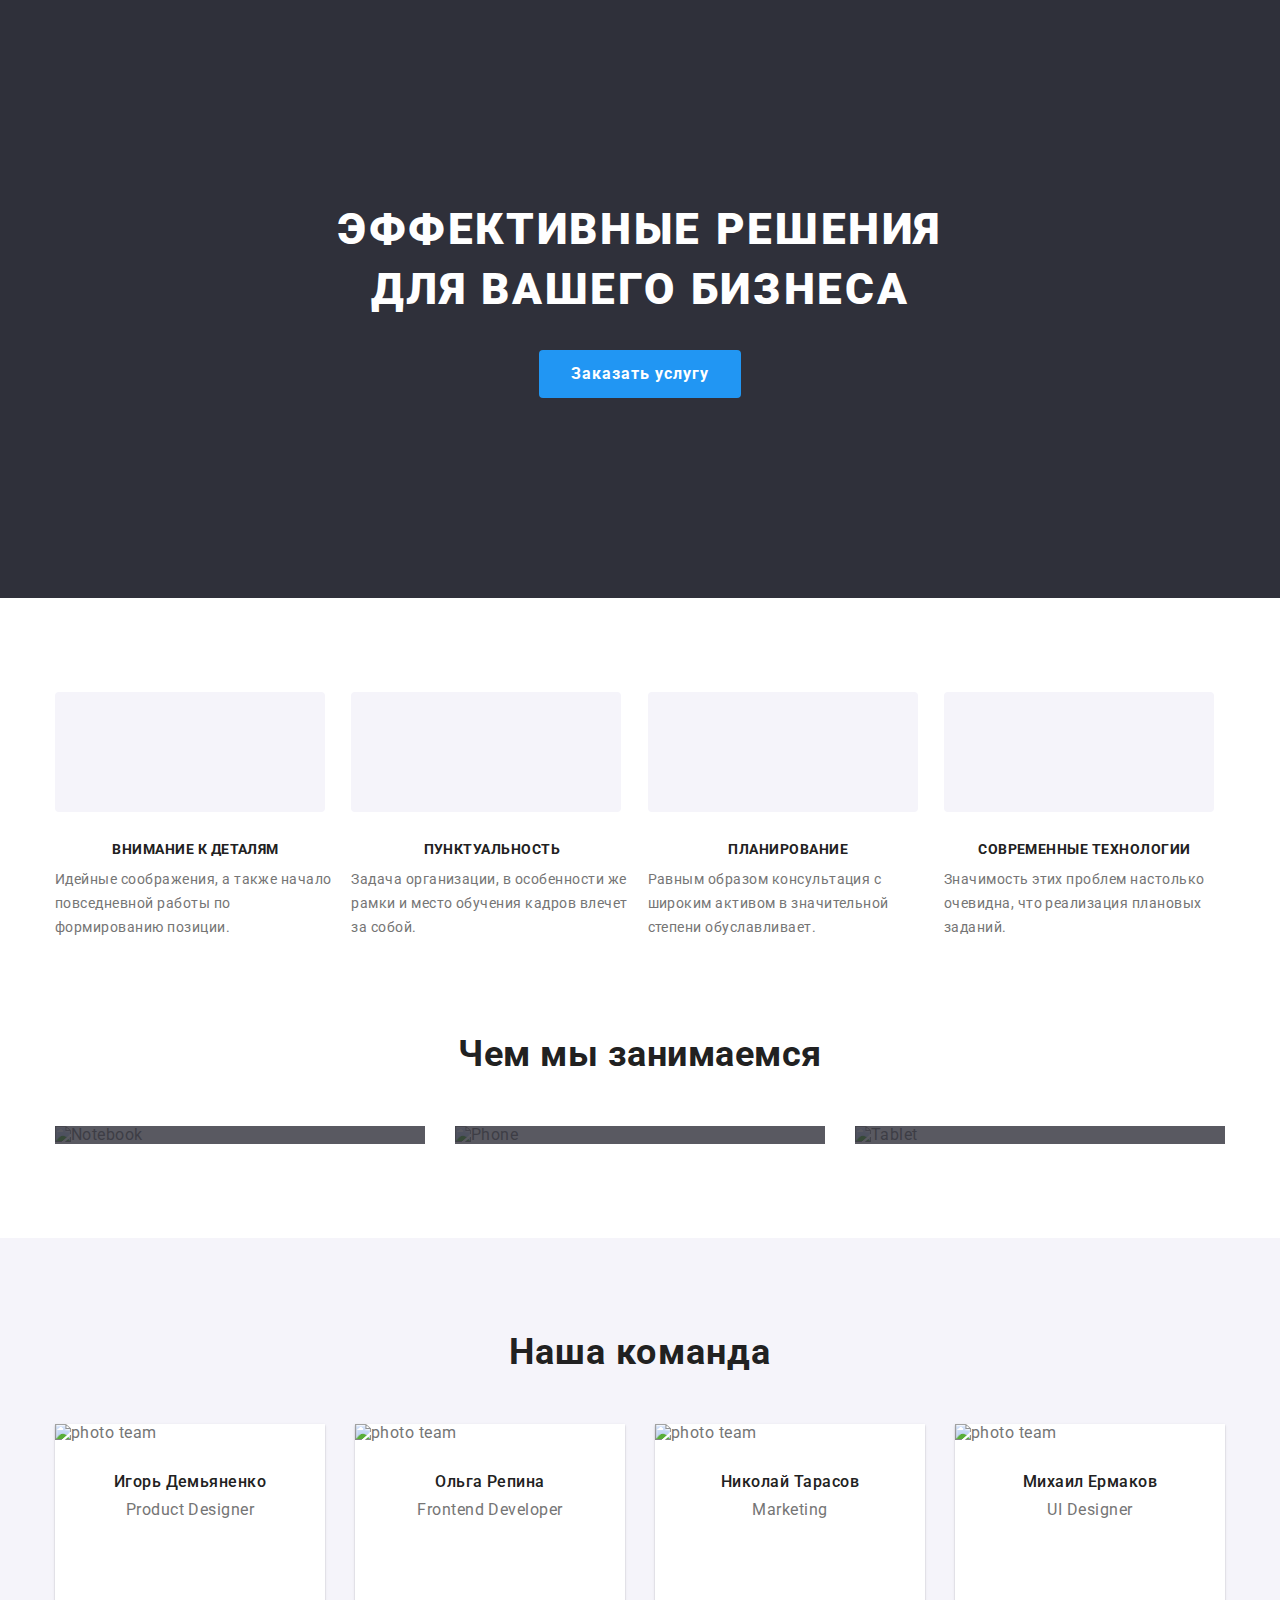
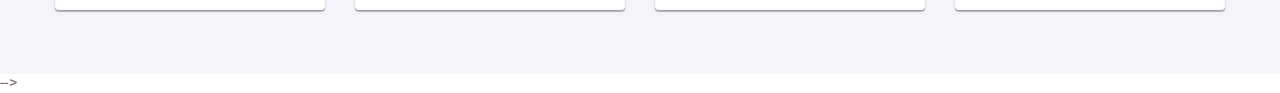
==== index.html @ c303bc1a "Adaptive" ====
<!DOCTYPE html>
<html lang="ru">
<head>
    <meta charset="UTF-8">
    <meta http-equiv="X-UA-Compatible" content="IE=edge">
    <meta name="viewport" content="width=device-width, initial-scale=1.0">
    <title>Document</title>
    <link rel="preconnect" href="https://fonts.googleapis.com">
    <link rel="preconnect" href="https://fonts.gstatic.com" crossorigin>
    <link rel="preconnect" href="https://fonts.googleapis.com">
    <link rel="preconnect" href="https://fonts.gstatic.com" crossorigin>
    <link href="https://fonts.googleapis.com/css2?family=Raleway:wght@700&family=Roboto:wght@400;500;700;900&display=swap"
    rel="stylesheet">
    <link rel="stylesheet" href="https://cdnjs.cloudflare.com/ajax/libs/modern-normalize/1.1.0/modern-normalize.min.css"> 
    <link rel="stylesheet" href="./css/main.css">
</head>
<body>
<!--Верхняя линия-->
<!-- <header class="header">
<div class="container flex-header">
    <nav class="navigation flex-header">
        <a href="" class="href navigation__logo"><span class="navigation__web-logo">Web</span><span class="navigation__studio-logo">Studio</span> </a>
        <ul class="navigation__list">
            <li class="navigation__item"><a href="" class="link current href"> Студия</a></li>
            <li class="navigation__item"><a href="./portfolio.html" class="link href">Портфолио</a></li>
            <li class="navigation__item"><a href="" class="link href">Контакты</a></li>
        </ul>
    </nav>
    <ul class="navigation__list flex-header">
        <li class="navigation__item"> 
            <a class="href navigation__link" href="mailto:info@devstudio.com">
                <svg class="navigation__icon" width="16" height="12">
                    <use href="./images/icons.svg#icon-email"></use>
                </svg>info@devstudio.com
            </a>
        </li>
        <li class="navigation__item">
            <a class="href navigation__link" href="tel:+38-096-111-11-11">
                <svg class="navigation__icon" width="10" height="16">
                    <use href="./images/icons.svg#icon-phone"></use>
                </svg>+38 096 111 11 11
            </a>
        </li>
    </ul>
</div>
</header> -->

<!--Шапка-->
<main>
    <section class="hero">
    <div class="container">
        <h1 class="hero__text top-text--light">Эффективные решения для вашего бизнеса</h1>
        <button type="button" class="button-color" data-modal-open>Заказать услугу</button>
    </div>
    </section>

<!--Особенности-->
<section class="specifics" >
<div class="container">
    <h2 class="is-hidden">Заголовок</h2>
    <ul class="specifics__list">
        <li class="specifics__element">
            <div class="specifics__icon">
            <svg width="70" height="70">
                <use href="./images/icons.svg#icon-antena"></use>
            </svg>
            </div>
            <h3 class="title-text--color">Внимание к деталям</h3>
            <p>Идейные соображения, а также начало повседневной работы по формированию позиции.</p>
        </li>
        <li class="specifics__element">
            <div class="specifics__icon">
            <svg width="70" height="70">
                <use href="./images/icons.svg#icon-clock"></use>
            </svg>
            </div>
            <h3 class="title-text--color">Пунктуальность</h3>
            <p>Задача организации, в особенности же рамки и место обучения кадров влечет за собой.</p>
        </li>
        <li class="specifics__element">
            <div class="specifics__icon">
            <svg width="70" height="70">
                <use href="./images/icons.svg#icon-Vector"></use>
            </svg>
            </div>
            <h3 class="title-text--color">Планирование</h3>
            <p>Равным образом консультация с широким активом в значительной степени обуславливает.</p>
        </li>
        <li class="specifics__element">
            <div class="specifics__icon">
            <svg width="70" height="70">
                <use href="./images/icons.svg#icon-astronaut"></use>
            </svg>
            </div>
            <h3 class="title-text--color">Современные технологии</h3>
            <p>Значимость этих проблем настолько очевидна, что реализация плановых заданий.</p>
        </li>
    </ul>
</div>
</section>
        
<!--Чем мы занимаемся-->
<section class="section-work" >
<div class="container">
    <h2 class="title-text--color">Чем мы занимаемся</h2>
    <ul class="flex-work ">
        <li class="work-item">
        <div class="overlay">
            <div class="overlay-text">Десктопные приложения</div>
            <img src="./images/box1.jpg" alt="Notebook" width="370">
        </div>
        </li>               
        <li class="work-item">
            <div class="overlay">
                <div class="overlay-text">Мобильные приложения</div>
                <img src="./images/box2.jpg" alt="Phone" width="370">
            </div>
        </li>
        <li class="work-item">
            <div class="overlay">
                <div class="overlay-text">Дизайнерские решения</div>
                <img src="./images/box3.jpg" alt="Tablet" width="370">
            </div>
        </li>
    </ul>
</div>
</section>
        
<!--Наша команда-->
<section class="section-developers">
<div class="container">
    <h2 class="title-text--color">Наша команда</h2>
    <ul  class="flex-team">
        <li class="developers"> 
            <img src="./images/team/team_img1.jpg" alt="photo team" width="270">
            <div class="team-pdg">
                <h3 class="title-text--color">Игорь Демьяненко</h3>
                <p>Product Designer</p>
                <ul class="developers-icon">
                    <li class="developers-item">
                        <a href="" class="developers-link">
                            <svg class="developers-link-icon" width="20" height="20">
                                <use href="./images/icons.svg#icon-instagram"></use> 
                            </svg>
                        </a>
                    </li>
                    <li class="developers-item">
                        <a href="" class="developers-link">
                            <svg class="developers-link-icon" width="20" height="20">
                                <use href="./images/icons.svg#icon-twitter"></use>
                            </svg>
                        </a>
                    </li>
                    <li class="developers-item">
                        <a href="" class="developers-link">
                            <svg class="developers-link-icon" width="20" height="20">
                                <use href="./images/icons.svg#icon-facebook"></use>
                            </svg>
                        </a>
                    </li>
                    <li class="developers-item">
                        <a href="" class="developers-link">
                            <svg class="developers-link-icon" width="20" height="20">
                                <use href="./images/icons.svg#icon-linkedin"></use>
                            </svg>
                        </a>
                    </li>
                </ul> 
            </div>
        </li>
        <li class="developers">
            <img src="./images/team/team_img2.jpg" alt="photo team" width="270">
            <div class="team-pdg">
                <h3 class="title-text--color">Ольга Репина</h3>
                <p>Frontend Developer</p>
                <ul class="developers-icon">
                    <li class="developers-item">
                        <a href="" class="developers-link">
                            <svg class="developers-link-icon" width="20" height="20">
                                <use href="./images/icons.svg#icon-instagram"></use>
                            </svg>
                        </a>
                    </li>
                    <li class="developers-item">
                        <a href="" class="developers-link">
                            <svg class="developers-link-icon" width="20" height="20">
                                <use href="./images/icons.svg#icon-twitter"></use>
                            </svg>
                        </a>
                    </li>
                    <li class="developers-item">
                        <a href="" class="developers-link">
                            <svg class="developers-link-icon" width="20" height="20">
                                <use href="./images/icons.svg#icon-facebook"></use>
                            </svg>
                        </a>
                    </li>
                    <li class="developers-item">
                        <a href="" class="developers-link">
                            <svg class="developers-link-icon" width="20" height="20">
                                <use href="./images/icons.svg#icon-linkedin"></use>
                            </svg>
                        </a>
                    </li>
                </ul>
            </div>
        </li>
        <li class="developers">
            <img src="./images/team/team_img3.jpg" alt="photo team" width="270">
            <div class="team-pdg">
                <h3 class="title-text--color">Николай Тарасов</h3>
                <p>Marketing</p>
                <ul class="developers-icon">
                    <li class="developers-item">
                        <a href="" class="developers-link">
                            <svg class="developers-link-icon" width="20" height="20">
                                <use href="./images/icons.svg#icon-instagram"></use>
                            </svg>
                        </a>
                    </li>
                    <li class="developers-item">
                        <a href="" class="developers-link">
                            <svg class="developers-link-icon" width="20" height="20">
                                <use href="./images/icons.svg#icon-twitter"></use>
                            </svg>
                        </a>
                    </li>
                    <li class="developers-item">
                        <a href="" class="developers-link">
                            <svg class="developers-link-icon" width="20" height="20">
                                <use href="./images/icons.svg#icon-facebook"></use>
                            </svg>
                        </a>
                    </li>
                    <li class="developers-item">
                        <a href="" class="developers-link">
                            <svg class="developers-link-icon" width="20" height="20">
                                <use href="./images/icons.svg#icon-linkedin"></use>
                            </svg>
                        </a>
                    </li>
                </ul>
            </div>
        </li>
        <li class="developers">
        <img src="./images/team/team_img4.jpg" alt="photo team" width="270">
        <div class="team-pdg">
            <h3 class="title-text--color">Михаил Ермаков</h3>
            <p>UI Designer</p>
            <ul class="developers-icon">
                <li class="developers-item">
                    <a href="" class="developers-link">
                        <svg class="developers-link-icon" width="20" height="20">
                            <use href="./images/icons.svg#icon-instagram"></use>
                        </svg>
                    </a>
                </li>
                <li class="developers-item">
                    <a href="" class="developers-link">
                        <svg class="developers-link-icon" width="20" height="20">
                            <use href="./images/icons.svg#icon-twitter"></use>
                        </svg>
                    </a>
                </li>
                <li class="developers-item">
                    <a href="" class="developers-link">
                        <svg class="developers-link-icon" width="20" height="20">
                            <use href="./images/icons.svg#icon-facebook"></use>
                        </svg>
                    </a>
                </li>
                <li class="developers-item">
                    <a href="" class="developers-link">
                        <svg class="developers-link-icon" width="20" height="20">
                            <use href="./images/icons.svg#icon-linkedin"></use>
                        </svg>
                    </a>
                </li>
            </ul>
        </div>
        </li>
    </ul>
</div>
</section> -->
        
<!-- Постоянные клиенты -->
<!-- <section class="client">
<div class="container">
    <h2 class="title-text--color">Постоянные клиенты</h2>
    <ul class="client-list">
        <li class="client-link">
            <a class="client-href" href="">
                <svg class="client-icon" width="106" height="60">
                    <use href="./images/icons.svg#icon-group-1"></use>
                </svg>
            </a>
        </li>
        <li class="client-link">
            <a class="client-href" href="">
                <svg class="client-icon" width="106" height="60">
                    <use href="./images/icons.svg#icon-group-2"></use>
                </svg>
            </a>
        </li>
        <li class="client-link">
            <a class="client-href" href="">
                <svg class="client-icon" width="106" height="60">
                    <use href="./images/icons.svg#icon-group-3"></use>
                </svg>
            </a>
        </li>
        <li class="client-link">
            <a class="client-href" href="">
                <svg class="client-icon" width="106" height="60">
                    <use href="./images/icons.svg#icon-group-4"></use>
                </svg>
            </a>
        </li>
        <li class="client-link">
            <a class="client-href" href="">
                <svg class="client-icon" width="106" height="60">
                    <use href="./images/icons.svg#icon-group-5"></use>
                </svg>
            </a>
        </li>
        <li class="client-link">
            <a class="client-href" href="">
                <svg class="client-icon" width="106" height="60">
                    <use href="./images/icons.svg#icon-group-6"></use>
                </svg>
            </a>
        </li>
    </ul>
</div>
</section> -->
</main>

<!--Подвал-->
<!-- <footer class="footer">
<div class="container footer-icon">
    <div class="footer-icon-adres">
        <a href="" class="logo-footer"><span class="footer__web-logo">Web</span><span class="studio-footer">Studio</span> </a>
        <address class="footer-adres">
            <p class="footer-paragraph">г. Киев, пр-т Леси Украинки, 26</p> 
            <ul class="footer-contacts">
                <li><a class="footer-href" href="info@example.com">info@example.com</a> </li>
                <li><a class="footer-href" href="+38-099-111-11-11">+38 099 111 11 11</a> </li>
            </ul>                   
        </address>
    </div>
            
    <div class="footer-icon-party">
        <h2>присоеденяйтесь</h2>
        <ul class="developers-icon">
            <li class="party-icon">
                <a class="icon-footer" href="">
                    <svg width="20" height="20">
                        <use href="./images/icons.svg#icon-instagram"></use>
                    </svg>
                </a>
            </li>
            <li class="party-icon">
                <a class="icon-footer" href="">
                    <svg width="20" height="20">
                        <use href="./images/icons.svg#icon-twitter"></use>
                    </svg>
                </a>
            </li>
            <li class="party-icon">
                <a class="icon-footer" href="">
                    <svg width="20" height="20"> 
                        <use href="./images/icons.svg#icon-facebook"></use>
                    </svg>
                </a>
            </li>
            <li class="party-icon">
                <a class="icon-footer" href="">
                    <svg width="20" height="20">
                        <use href="./images/icons.svg#icon-linkedin"></use>
                    </svg>
                </a>
            </li>
        </ul>
    </div>
    <div class="form-footer">
        <p>Подпишитесь на рассылку</p>
        <form>
        <div class="btn-icon">
            <input 
            type="text" 
            name="subscribe" 
            placeholder="E-mail"
            class="form-footer-mail"
            >
            <button type="submit" class="form-footer-btn">Подписаться
                <svg class="form-footer-icon" width="24" height="24">
                    <use href="./images/icons.svg#icon-icon-send"></use>
                </svg>
            </button>
        </div>
        </form>
    </div>
</div>
</footer> -->

<!-- Модальне-окно -->
<div class="backdrop is-hidden" data-modal>
    <div class="modal">
        <button type="button" class="modal-close-btn" data-modal-close>
            <svg width="30" height="30">
                <use href="./images/icons.svg#icon-close"></use>
            </svg>
        </button>
        <p class="">Оставьте свои данные, мы вам перезвоним</p>
        <form>
            <div class="modal-field">
                <label for="username" class="modal-label">Имя</label>
                <div class="modal-imput-wrap">
                    <input 
                    type="text" 
                    name="username" 
                    class="modal-input"
                    >
                    <svg class="input-icon" width="18" height="18">
                        <use href="./images/icons.svg#icon-person-black"></use>
                    </svg>
                </div>
                <label for="userphone" class="modal-label">Телефон</label>
                <div class="modal-imput-wrap">
                    <input 
                    type="text" 
                    name="userphone" 
                    class="modal-input"
                    >
                    <svg class="input-icon" width="18" height="18">
                        <use href="./images/icons.svg#icon-phone-black"></use>
                    </svg>
                </div>
                <label for="usermail" class="modal-label">Почта</label>
                <div class="modal-imput-wrap">
                    <input 
                    type="text" 
                    name="usermail" 
                    class="modal-input"
                    >
                    <svg class="input-icon" width="18" height="18">
                        <use href="./images/icons.svg#icon-email-black"></use>
                    </svg>
                </div>
                <label for="user-comit" class="modal-label">Коментарий</label>
                    <textarea 
                    name="user-comit" 
                    id="user-comit" 
                    placeholder="Введите текст"
                    class="comit-text">
                    </textarea>
            </div>
            <div class="checkbox">
                <input 
                type="checkbox"
                class="checkbox visually-hidden" 
                id="checkbox"
                name="policy" 
                value="policy"
                >
                <label for="checkbox" class="checkbox-text">
                    <span class="checkbox-span">
                        <svg class="check-icon" width="11" height="8">
                            <use href="./images/icons.svg#icon-Vector-mpdal"></use>
                        </svg>
                    </span>Соглашаюсь с рассылкой и принимаю 
                    <a href="">Условия договора</a>
                </label>
            </div>
            <button type="submit" class="modal-btn">Отправить</button>
        </form>
    </div>
</div>
<script src="./js/modal.js"></script>
</body>
</html>
---- css/main.css ----
@charset "UTF-8";
.top-text--light {
  color: var(--section-text-color);
}

.title-text--color {
  color: #212121;
}

body {
  color: var(--primory-text-color);
  font-family: Roboto, sans-serif;
  letter-spacing: 0.03em;
}

.href {
  display: block;
  text-decoration: none;
  padding-top: 32px;
}

ul,
h2,
h3,
p {
  margin: 0;
  padding: 0;
  list-style: none;
}

img {
  display: block;
}

.is-hidden {
  visibility: hidden;
  pointer-events: none;
  position: absolute;
}

.visually-hidden {
  position: absolute;
  width: 1px;
  height: 1px;
  margin: -1px;
  border: 0;
  padding: 0;
  white-space: nowrap;
  clip-path: inset(100%);
  clip: rect(0 0 0 0);
  overflow: hidden;
}

/* ---------------Portfolio-css--------------- */
/* ---------------backdrop--------------- */
/* ---------------Form-modal--------------- */
/* ---------------Form-footer--------------- */
:root {
  --primory-text-color: rgba(117, 117, 117, 1);
  --title-text-color: #212121;
  --accent-color: #2196F3;
  --bcg-color: #2F303A;
  --section-text-color: #FFFFFF;
  --background-fon-color: #F5F4FA;
  --text-color-btn: rgba(33, 33, 33, 1);
  --background-color-btn: rgba(245, 244, 250, 1);
}

.navigation .link.current {
  color: var(--accent-color);
  font-weight: 500;
  font-size: 14px;
  line-height: 1.14;
  letter-spacing: 0.02em;
  position: relative;
}

.navigation .link.current::after {
  position: absolute;
  content: "";
  display: block;
  width: 100%;
  height: 4px;
  background-color: var(--accent-color);
  border-radius: 2px;
  bottom: 0;
  left: 0;
}

.container {
  width: 100%;
  margin-left: auto;
  margin-right: auto;
  padding: 0 15px;
}
@media screen and (min-width: 480px) {
  .container {
    max-width: 480px;
  }
}
@media screen and (min-width: 768px) {
  .container {
    max-width: 768px;
  }
}
@media screen and (min-width: 1200px) {
  .container {
    max-width: 1200px;
  }
}

.navigation {
  background-color: #FFFFFF;
}
.navigation .link {
  color: var(--title-text-color);
  font-weight: 500;
  font-size: 14px;
  line-height: 1.2;
  letter-spacing: 0.02em;
  display: block;
  padding-bottom: 32px;
  transition-property: color;
  transition-duration: 250ms;
  transition-timing-function: cubic-bezier(0.4, 0, 0.2, 1);
}
.navigation .link:hover,
.navigation .link:focus {
  color: var(--accent-color);
}

.navigation__logo {
  font-family: Raleway, sans-serif;
  font-weight: 700;
  font-size: 26px;
  line-height: 1.2;
  display: block;
  padding-top: 32px;
  padding-bottom: 25px;
  margin-right: 93px;
}

.navigation__link {
  color: #757575;
  font-weight: 500;
  font-size: 14px;
  line-height: 1.2;
  letter-spacing: 0.02em;
  display: block;
  padding-bottom: 32px;
  transition-property: color;
  transition-duration: 250ms;
  transition-timing-function: cubic-bezier(0.4, 0, 0.2, 1);
}

.navigation__icon {
  margin-right: 10px;
  transition-property: fill;
  transition-duration: 250ms;
  transition-timing-function: cubic-bezier(0.4, 0, 0.2, 1);
}

.navigation__link:hover,
.navigation__link:focus {
  color: var(--accent-color);
}

.navigation__link:hover .navigation__icon,
.navigation__link:focus .navigation__icon {
  fill: var(--accent-color);
}

.header {
  border-bottom: 1px solid #ECECEC;
}

.navigation__web-logo {
  color: var(--accent-color);
}

.navigation__studio-logo {
  color: #000000;
}

/* ---------------placing-header--------------- */
.navigation__list {
  display: flex;
  justify-content: center;
}

.navigation__list .navigation__item {
  margin-left: 50px;
}

.navigation__item:first-child {
  margin-left: 0px;
}

.navigation__list {
  display: flex;
  margin-left: auto;
}

.navigation__item:first-child {
  margin-left: 0;
}

.flex-header {
  display: flex;
  align-items: center;
}

/* ---------------Шапка--------------- */
.hero {
  background-color: var(--bcg-color);
  padding-top: 118px;
  padding-bottom: 198px;
  background-image: linear-gradient(rgba(47, 48, 58, 0.4), rgba(47, 48, 58, 0.4)), url(/images/hero-bgr-mobile.jpg);
  max-width: 1600px;
  background-repeat: no-repeat;
  background-size: cover;
  margin: 0 auto;
}
@media screen and (min-width: 768px) {
  .hero {
    background-image: linear-gradient(rgba(47, 48, 58, 0.4), rgba(47, 48, 58, 0.4)), url(/images/hero-bgr-tablet.jpg);
  }
}
@media screen and (min-width: 1200px) {
  .hero {
    padding-top: 200px;
    padding-bottom: 200px;
    background-image: linear-gradient(rgba(47, 48, 58, 0.4), rgba(47, 48, 58, 0.4)), url(/images/bg-logo-hero.jpg);
  }
}

.hero__text {
  padding-bottom: 0;
  font-weight: 900;
  font-size: 26px;
  line-height: 42px;
  text-align: center;
  letter-spacing: 0.06em;
  text-transform: uppercase;
  margin: auto;
  max-width: 696px;
}
@media screen and (min-width: 768px) {
  .hero__text {
    padding: 0px 160px;
  }
}
@media screen and (min-width: 1200px) {
  .hero__text {
    font-size: 44px;
    line-height: 1.36;
    padding: 0;
  }
}

/* ---------------button hero--------------- */
.button-color {
  display: block;
  margin-right: auto;
  margin-left: auto;
  margin-top: 30px;
  color: var(--section-text-color);
  background-color: var(--accent-color);
  border: none;
  font-family: inherit;
  font-weight: 700;
  font-size: 16px;
  line-height: 1.8;
  align-items: center;
  text-align: center;
  letter-spacing: 0.06em;
  cursor: pointer;
  border-radius: 4px;
  padding: 10px 32px;
  min-width: 200px;
  transition-property: var(--accent-color);
  transition-duration: 250ms;
  transition-timing-function: cubic-bezier(0.4, 0, 0.2, 1);
}
.button-color:hover, .button-color:focus {
  background-color: rgb(24, 140, 232);
}

/* ---------------Особенности--------------- */
.specifics {
  padding-top: 60px;
}
.specifics h3 {
  font-weight: 700;
  font-size: 14px;
  line-height: 1.14;
  text-transform: uppercase;
  padding-bottom: 0;
  margin-bottom: 10px;
  text-align: center;
}
.specifics p {
  font-weight: 400;
  font-size: 14px;
  line-height: 1.71;
  margin-top: 10;
  margin-bottom: 0;
}
@media screen and (min-width: 1200px) {
  .specifics {
    padding-top: 94px;
  }
}

/* ---------------Особенности-иконки--------------- */
.specifics__icon {
  display: flex;
  align-items: center;
  justify-content: center;
  height: 120px;
  width: 100%;
  background: #F5F4FA;
  margin-bottom: 30px;
  border-radius: 4px;
}
@media screen and (min-width: 1200px) {
  .specifics__icon {
    width: 270px;
  }
}

.specifics__list {
  margin-bottom: -15px;
}
@media screen and (min-width: 768px) {
  .specifics__list {
    display: flex;
    flex-wrap: wrap;
    justify-content: center;
    margin-left: -15px;
  }
}
@media screen and (min-width: 1200px) {
  .specifics__list {
    flex-wrap: nowrap;
  }
}

.specifics__element {
  width: 100%;
  margin-bottom: 30px;
}
@media screen and (min-width: 768px) {
  .specifics__element {
    width: calc(50% - 15px);
    margin-left: 15px;
    margin-bottom: 15px;
  }
}
@media screen and (min-width: 1200px) {
  .specifics__element {
    width: calc(25% - 15px);
  }
}

.section-work {
  padding-top: 94px;
  padding-bottom: 94px;
}
@media screen and (max-width: 1200px) {
  .section-work {
    display: none;
  }
}

.section-work h2 {
  font-weight: 700;
  font-size: 36px;
  line-height: 1.16;
  text-align: center;
  margin-bottom: 50px;
}

.overlay {
  position: relative;
}

.overlay-text {
  color: var(--section-text-color);
  font-weight: 700;
  font-size: 14px;
  line-height: 16px;
  text-align: center;
  letter-spacing: 0.03em;
  text-transform: uppercase;
  background: rgba(47, 48, 58, 0.8);
  display: flex;
  align-items: center;
  justify-content: center;
  position: absolute;
  bottom: 0%;
  width: 100%;
  height: 70px;
}

/* ---------------placing-work--------------- */
.flex-work {
  display: flex;
  flex-wrap: wrap;
}

.work-item {
  margin-right: 30px;
}

.work-item:last-child {
  margin-right: 0;
}

.section-developers {
  background-color: var(--background-fon-color);
  padding-top: 60px;
  padding-bottom: 60px;
}
.section-developers h2 {
  font-weight: 700;
  font-size: 28px;
  line-height: 33px;
  text-align: center;
  letter-spacing: 0.03em;
  margin-bottom: 30px;
}
@media screen and (min-width: 1200px) {
  .section-developers h2 {
    font-size: 36px;
    line-height: 1.16;
    text-align: center;
    margin-bottom: 50px;
  }
}
@media screen and (min-width: 1200px) {
  .section-developers {
    padding-top: 94px;
    padding-bottom: 94px;
  }
}

.developers-team {
  color: var(--title-text-color);
  font-weight: 700;
  font-size: 36px;
  line-height: 1.16;
  text-align: center;
}

.developers p {
  font-weight: 400;
  font-size: 16px;
  line-height: 1.18;
  margin-bottom: 16px;
  text-align: center;
}

.team-pdg {
  padding-top: 30px;
  padding-bottom: 30px;
}
.team-pdg h3 {
  font-weight: 500;
  font-size: 16px;
  line-height: 1.18;
  margin-bottom: 10px;
  text-align: center;
}

/* ---------------Иконки-наша-команда--------------- */
.developers-item + .developers-item {
  margin-left: 10px;
}

.developers-icon {
  display: flex;
  justify-content: center;
}

.developers-link {
  width: 44px;
  height: 44px;
  fill: #AFB1B8;
  border-radius: 50%;
  display: flex;
  justify-content: center;
  align-items: center;
  transition-property: color, fill;
  transition-duration: 250ms;
  transition-timing-function: cubic-bezier(0.4, 0, 0.2, 1);
}
.developers-link:hover, .developers-link :focus {
  background-color: var(--accent-color);
  fill: #ffffff;
}

.developers {
  background-color: #ffffff;
  box-shadow: 0px 1px 3px rgba(0, 0, 0, 0.12), 0px 1px 1px rgba(0, 0, 0, 0.14), 0px 2px 1px rgba(0, 0, 0, 0.2);
  border-radius: 0px 0px 4px 4px;
}

/* ---------------placing-team--------------- */
.flex-team {
  margin-bottom: -30px;
}
@media screen and (min-width: 480px) {
  .flex-team {
    display: flex;
    flex-wrap: wrap;
    margin-right: -30px;
  }
}
.developers {
  width: 100%;
  margin-bottom: 30px;
  display: flex;
  flex-wrap: wrap;
  justify-content: center;
}
@media screen and (min-width: 480px) {
  .developers {
    display: flex;
    width: calc(50% - 30px);
    margin-right: 30px;
  }
}
@media screen and (min-width: 1200px) {
  .developers {
    width: calc(25% - 30px);
    margin-bottom: 0;
  }
  .developers:last-child {
    margin-right: 0;
  }
}

.client {
  padding-top: 94px;
  padding-bottom: 94px;
}
.client h2 {
  font-weight: 700;
  font-size: 36px;
  line-height: 42px;
  text-align: center;
  letter-spacing: 0.03em;
  margin-bottom: 50px;
}

.client-list {
  display: flex;
  align-content: center;
  justify-content: center;
}

.client-link {
  margin-right: 30px;
}
.client-link:last-child {
  margin-right: 0px;
}

.client-icon {
  fill: #AFB1B8;
  transition-property: fill;
  transition-duration: 250ms;
  transition-timing-function: cubic-bezier(0.4, 0, 0.2, 1);
}

.client-href {
  display: flex;
  width: 170px;
  height: 92px;
  justify-content: center;
  align-items: center;
  border: 1px solid #AFB1B8;
  box-sizing: border-box;
  border-radius: 4px;
  transition-property: color;
  transition-duration: 250ms;
  transition-timing-function: cubic-bezier(0.4, 0, 0.2, 1);
}
.client-href:hover, .client-href:focus {
  border: 1px solid var(--accent-color);
}
.client-href:hover .client-icon, .client-href:focus .client-icon {
  fill: var(--accent-color);
  color: var(--accent-color);
}

.footer {
  background-color: var(--bcg-color);
  padding-top: 60px;
  padding-bottom: 60px;
}

.footer__web-logo {
  color: var(--accent-color);
}

.footer-paragraph {
  color: var(--section-text-color);
  font-weight: 400;
  font-size: 14px;
  line-height: 1.71;
  margin-bottom: 9px;
}

.footer-href {
  color: rgba(255, 255, 255, 0.6);
  font-weight: 400;
  font-size: 14px;
  line-height: 1.71;
  margin-top: 9px;
  margin-bottom: 0;
  text-decoration: none;
  transition-property: var(--accent-color);
  transition-duration: 250ms;
  transition-timing-function: cubic-bezier(0.4, 0, 0.2, 1);
}

.footer-contacts a:hover,
.footer-contacts a:focus {
  color: var(--section-text-color);
}

.footer-contacts > li:first-child {
  margin-bottom: 9px;
}

address {
  font-style: normal;
}

.logo-footer {
  display: block;
  margin-bottom: 20px;
  font-family: Raleway, sans-serif;
  font-weight: 700;
  font-size: 26px;
  line-height: 1.2;
  text-decoration: none;
}

.studio-footer {
  color: #FFFFFF;
}

.footer-icon {
  display: flex;
  align-items: baseline;
}

.footer-icon-adres {
  margin-right: 70px;
}

.footer-icon-party {
  margin-right: 93px;
}

.footer-icon-party h2 {
  color: var(--section-text-color);
  margin-bottom: 20px;
  font-weight: 700;
  font-size: 14px;
  line-height: 16px;
  letter-spacing: 0.03em;
  text-transform: uppercase;
}

.icon-footer {
  fill: var(--section-text-color);
  background: rgba(255, 255, 255, 0.1);
  width: 44px;
  height: 44px;
  border-radius: 50%;
  display: flex;
  justify-content: center;
  align-items: center;
  transition-property: background-color;
  transition-duration: 250ms;
  transition-timing-function: cubic-bezier(0.4, 0, 0.2, 1);
}
.icon-footer:hover, .icon-footer:focus {
  background-color: var(--accent-color);
}

.party-icon {
  margin-right: 10px;
}

.party-icon:last-child {
  margin-right: 0px;
}

/* ---------------Фильтр--------------- */
.container-pdg {
  padding-top: 60px;
  padding-bottom: 60px;
}

.btn-portfolio {
  color: var(--text-color-btn);
  background-color: var(--background-color-btn);
  font-family: inherit;
  font-weight: 500;
  font-size: 16px;
  line-height: 1.6;
  text-align: center;
  letter-spacing: 0.03em;
  cursor: pointer;
  border-radius: 4px;
  border: none;
  margin-bottom: 0;
  padding: 6px 22px;
  transition-property: color, background-color, box-shadow;
  transition-duration: 250ms;
  transition-timing-function: cubic-bezier(0.4, 0, 0.2, 1);
}
.btn-portfolio:hover,
.btn-portfolio :focus {
  color: var(--section-text-color);
  background-color: var(--accent-color);
  box-shadow: 0px 3px 1px rgba(0, 0, 0, 0.1), 0px 1px 2px rgba(0, 0, 0, 0.08), 0px 2px 2px rgba(0, 0, 0, 0.12);
}

.flex-filtr {
  display: flex;
  flex-wrap: wrap;
}

.filtr-element {
  margin-right: 8px;
  margin-bottom: 15px;
}

.portfolio {
  color: var(--title-text-color);
  font-size: 18px;
  line-height: 36px;
  letter-spacing: 0.06em;
  margin-bottom: 8px;
}

.portfolio-text {
  color: var(--primory-text-color);
  font-size: 16px;
  line-height: 30px;
  letter-spacing: 0.03em;
  margin-top: 4px;
  margin-bottom: 0;
}

.portfolio-img {
  margin-top: 0;
  margin-bottom: 0;
  display: block;
  text-decoration: none;
  transition-property: box-shadow;
  transition-duration: 250ms;
  transition-timing-function: cubic-bezier(0.4, 0, 0.2, 1);
}
.portfolio-img:hover, .portfolio-img:focus {
  box-shadow: 0px 1px 1px rgba(0, 0, 0, 0.12), 0px 4px 4px rgba(0, 0, 0, 0.06), 1px 4px 6px rgba(0, 0, 0, 0.16);
  cursor: pointer;
}

.portfolio-pdg {
  padding: 20px 24px;
  border-right: 1px solid #EEEEEE;
  border-bottom: 1px solid #EEEEEE;
  border-left: 1px solid #EEEEEE;
}

.overlay-text-ptfl {
  color: var(--section-text-color);
  font-weight: 400;
  font-size: 18px;
  line-height: 28px;
  letter-spacing: 0.03em;
  padding: 63px 24px;
  background-color: rgba(33, 150, 243, 0.9);
  position: absolute;
  bottom: 0%;
  left: 0%;
  opacity: 1;
  transform: translateY(100%);
  transition-duration: 250ms;
  transition-timing-function: cubic-bezier(0.4, 0, 0.2, 1);
  box-shadow: 0px 1px 1px rgba(0, 0, 0, 0.12), 0px 4px 4px rgba(0, 0, 0, 0.06), 1px 4px 6px rgba(0, 0, 0, 0.16);
  cursor: pointer;
}
.overlay-text-ptfl:hover, .overlay-text-ptfl:focus {
  opacity: 1;
}

.overlay {
  overflow: hidden;
}
.overlay:hover:before, .overlay:focus:before {
  opacity: 1;
}

.portfolio-img:hover .overlay-text-ptfl {
  transform: translateX(0);
}

/* ---------------placing-portfolio--------------- */
.prtf-element {
  width: 100%;
  margin-bottom: 30px;
  position: relative;
  display: flex;
  flex-direction: column;
}

.filtr-element:last-child {
  margin-right: 0px;
}

.prtf-element:nth-child(3n) {
  margin-right: 0;
}

.prtf-element:nth-child(n+7) {
  margin-bottom: 0px;
}

.backdrop {
  position: fixed;
  top: 0%;
  width: 100%;
  height: 100%;
  background: rgba(0, 0, 0, 0.2);
  transition: opacity 500ms, visibility 500ms;
}

.backdrop.is-hidden .modal {
  transform: scale(6);
}

.modal {
  width: 528px;
  min-height: 581px;
  padding: 40px;
  background-color: var(--section-text-color);
  border-radius: 4px;
  position: absolute;
  top: 50%;
  left: 50%;
  transition: transform 500ms;
  transform: translate(-50%, -50%) scale(1);
}

.modal-close-btn {
  display: flex;
  justify-content: center;
  align-items: center;
  position: absolute;
  top: 8px;
  right: 8px;
  width: 30px;
  height: 30px;
  background: #FFFFFF;
  border: 1px solid rgba(0, 0, 0, 0.1);
  border-radius: 50%;
}
.modal-close-btn:hover, .modal-close-btn:focus {
  border: 1px solid var(--accent-color);
  fill: var(--accent-color);
}

.is-hidden {
  opacity: 0;
  pointer-events: none;
  visibility: hidden;
}

.modal > p {
  margin-bottom: 12px;
  text-align: center;
  color: var(--title-text-color);
  font-weight: 700;
  font-size: 20px;
  line-height: 23px;
  text-align: center;
  letter-spacing: 0.03em;
}

.modal-field {
  margin-bottom: 20px;
}

.modal-input {
  width: 100%;
  height: 40px;
  border: 1px solid rgba(33, 33, 33, 0.2);
  border-radius: 4px;
  padding-left: 42px;
  outline: none;
  transition: border-color 250ms;
  transition-timing-function: cubic-bezier(0.4, 0, 0.2, 1);
}
.modal-input:focus {
  border-color: var(--accent-color);
}
.modal-input:focus + .input-icon {
  fill: var(--accent-color);
}

.modal-label {
  display: block;
  font-weight: 400;
  font-size: 12px;
  line-height: 14px;
  letter-spacing: 0.01em;
  color: #757575;
  margin-bottom: 4px;
}

.comit-text {
  width: 100%;
  height: 120px;
  left: 576px;
  top: 518px;
  border: 1px solid rgba(33, 33, 33, 0.2);
  border-radius: 4px;
  resize: none;
  outline: none;
  padding: 12px 16px;
  font-weight: 400;
  font-size: 14px;
  line-height: 16px;
  letter-spacing: 0.01em;
  transition: 250ms;
  transition-timing-function: cubic-bezier(0.4, 0, 0.2, 1);
}
.comit-text:focus {
  border-color: var(--accent-color);
  transition: 250ms;
}

.modal-imput-wrap {
  position: relative;
  margin-bottom: 10px;
}

.input-icon {
  position: absolute;
  left: 12px;
  top: 50%;
  transform: translateY(-50%);
  transition: border-color 250ms;
  transition-timing-function: cubic-bezier(0.4, 0, 0.2, 1);
}

.checkbox {
  display: inline-block;
  margin-bottom: 20px;
}

.checkbox-text {
  font-weight: 400;
  font-size: 14px;
  line-height: 24px;
  letter-spacing: 0.03em;
  display: flex;
  align-items: center;
  color: #757575;
}

.checkbox-text span {
  width: 16px;
  height: 15px;
  border: 2px solid #000000;
  border-radius: 3px;
  margin-right: 5px;
  display: flex;
  justify-content: center;
  align-items: center;
}

.check-icon {
  fill: transparent;
}

.checkbox:checked + .checkbox-text span {
  background-color: var(--accent-color);
  border: none;
}

.checkbox:checked + .checkbox-text .check-icon {
  background-color: var(--accent-color);
  border: none;
  fill: #FFFFFF;
}

.checkbox:focus + .checkbox-text span {
  border-color: var(--accent-color);
}

.checkbox-text > a {
  color: #2196F3;
}

.modal-btn {
  font-weight: 700;
  font-size: 16px;
  line-height: 30px;
  display: flex;
  align-items: center;
  text-align: center;
  letter-spacing: 0.06em;
  color: var(--section-text-color);
  border: none;
  padding: 10px 55px;
  margin-left: auto;
  margin-right: auto;
  background-color: var(--accent-color);
  border-radius: 4px;
  cursor: pointer;
}
.modal-btn:hover, .modal-btn:focus {
  box-shadow: 0px 4px 4px rgba(0, 0, 0, 0.15);
  transition: 250ms;
}

.form-footer > p {
  font-weight: 700;
  font-size: 14px;
  line-height: 16px;
  letter-spacing: 0.03em;
  text-transform: uppercase;
  color: #FFFFFF;
  margin-bottom: 20px;
}

.form-footer-mail {
  width: 358px;
  height: 50px;
  background-color: transparent;
  border: 1px solid rgba(255, 255, 255, 0.3);
  filter: drop-shadow(0px 4px 4px rgba(0, 0, 0, 0.15));
  border-radius: 4px;
  outline: 0;
  padding-left: 16px;
  color: var(--section-text-color);
  margin-right: 12px;
}

.form-footer-btn {
  position: relative;
  font-weight: 700;
  font-size: 16px;
  line-height: 30px;
  display: flex;
  align-items: center;
  text-align: center;
  letter-spacing: 0.06em;
  color: #FFFFFF;
  border: none;
  cursor: pointer;
  padding: 10px 62px 10px 29px;
  background: #2196F3;
  border-radius: 4px;
  transition: 250ms;
  transition-timing-function: cubic-bezier(0.4, 0, 0.2, 1);
}
.form-footer-btn:hover, .form-footer-btn:focus {
  box-shadow: 0px 4px 4px rgba(0, 0, 0, 0.15);
  transition: 250ms;
}

.btn-icon {
  display: flex;
}

.form-footer-icon {
  position: absolute;
  right: 28px;
}/*# sourceMappingURL=main.css.map */
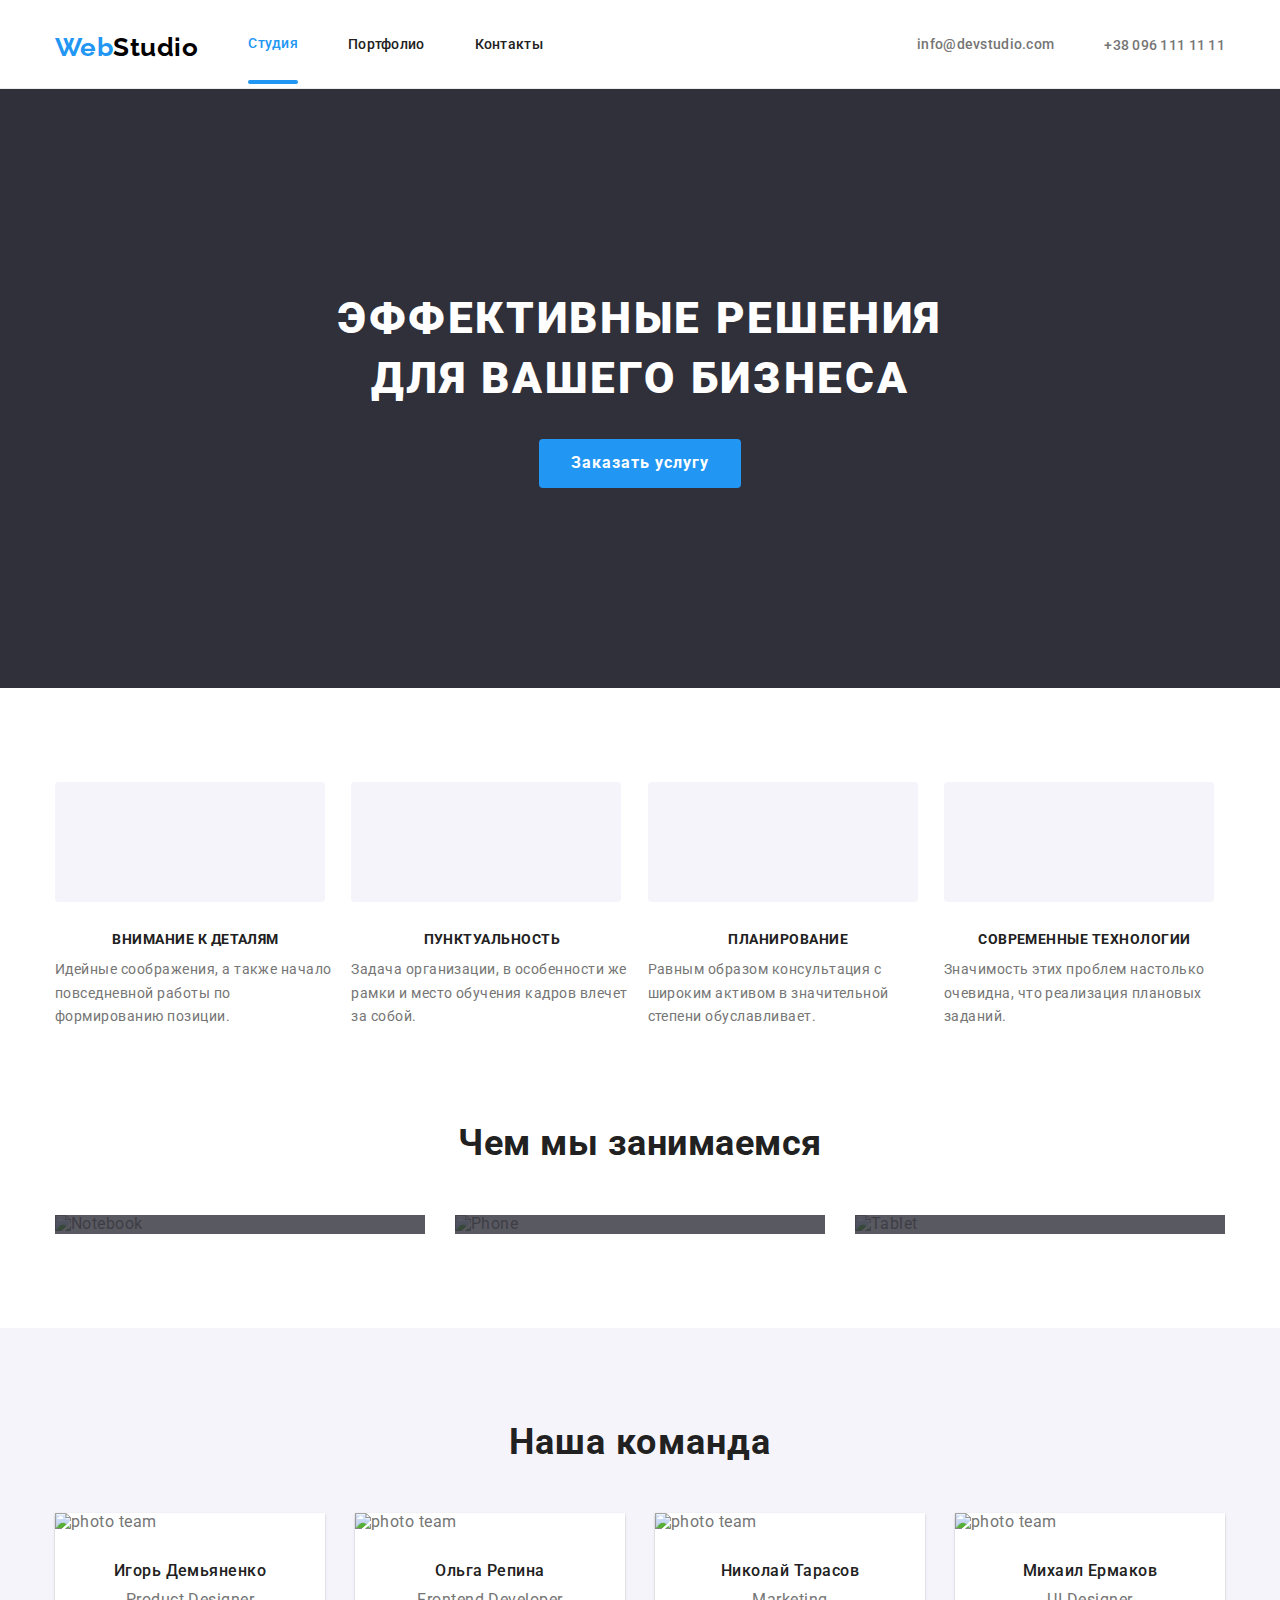
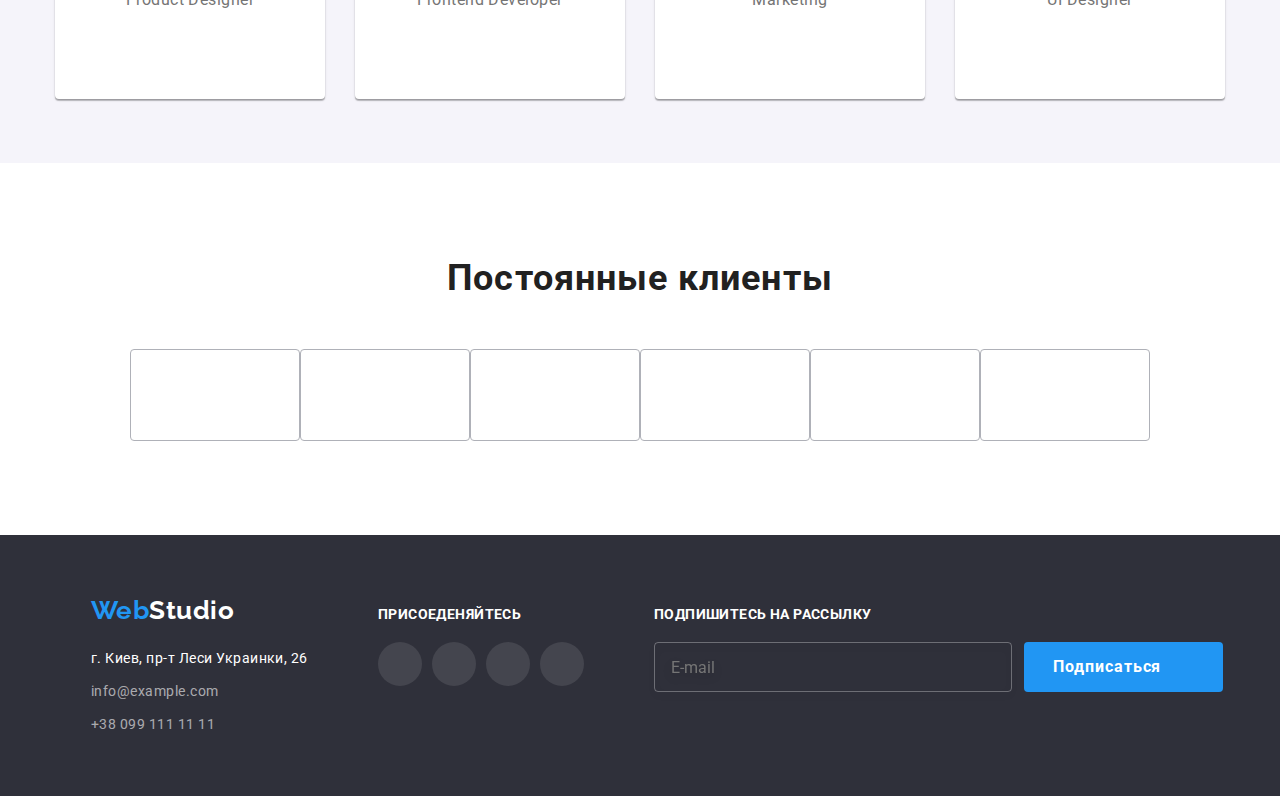
==== commit ccec06fa: "edit" ====
--- a/index.html
+++ b/index.html
@@ -16,7 +16,7 @@
 </head>
 <body>
 <!--Верхняя линия-->
-<!-- <header class="header">
+<header class="header">
 <div class="container flex-header">
     <nav class="navigation flex-header">
         <a href="" class="href navigation__logo"><span class="navigation__web-logo">Web</span><span class="navigation__studio-logo">Studio</span> </a>
@@ -26,16 +26,22 @@
             <li class="navigation__item"><a href="" class="link href">Контакты</a></li>
         </ul>
     </nav>
-    <ul class="navigation__list flex-header">
-        <li class="navigation__item"> 
-            <a class="href navigation__link" href="mailto:info@devstudio.com">
+    <button type="button" class="menu-open-btn">
+        <svg class="" width="24" height="16">
+            <use href="./images/icons.svg#icon-menu-mobile"></use>
+        </svg>
+    </button>
+    
+    <ul class="navigation__list flex-header navigation__tablet ">
+        <li class="navigation__item navigation__tablet-item "> 
+            <a class="href navigation__link navigation__tablet-link" href="mailto:info@devstudio.com">
                 <svg class="navigation__icon" width="16" height="12">
                     <use href="./images/icons.svg#icon-email"></use>
                 </svg>info@devstudio.com
             </a>
         </li>
-        <li class="navigation__item">
-            <a class="href navigation__link" href="tel:+38-096-111-11-11">
+        <li class="navigation__item navigation__tablet-item">
+            <a class="href navigation__link navigation__tablet-link" href="tel:+38-096-111-11-11">
                 <svg class="navigation__icon" width="10" height="16">
                     <use href="./images/icons.svg#icon-phone"></use>
                 </svg>+38 096 111 11 11
@@ -43,7 +49,54 @@
         </li>
     </ul>
 </div>
-</header> -->
+
+<div class="mob-menu is-hidden">
+    <div class="container">
+<button type="button" class="menu-close-btn">
+    <svg class="" width="40" height="40">
+        <use href="./images/icons.svg#icon-close-mobail-menu"></use>
+    </svg>
+</button>
+<ul class="mob-menu__list">
+    <li class="mob-menu__item">
+        <a href="" class="mob-menu-href activ"> Студия</a>
+    </li>
+    <li class="mob-menu__item">
+        <a href="./portfolio.html" class="mob-menu-href">Портфолио</a>
+    </li>
+    <li class="mob-menu__item">
+        <a href="" class="mob-menu-href">Контакты</a>
+    </li>
+</ul>
+<ul class="mob-menu__contact-list">
+    <li class="">
+        <a class="mob-menu__contact" href="mailto:info@devstudio.com">
+            +38 096 111 11 11
+        </a>
+    </li>
+    <li class="">
+        <a class="mob-menu__mail" href="tel:+38-096-111-11-11">
+        info@devstudio.com
+        </a>
+    </li>
+</ul>
+<ul class="mob-menu__networks">
+    <li class="mob-menu__href-networks">
+        <a href="" class="mob-menu__href">Instagram</a>  
+    </li>
+    <li class="mob-menu__href-networks">
+        <a href="" class="mob-menu__href">Twitter</a> 
+    </li>
+    <li class="mob-menu__href-networks">
+        <a href="" class="mob-menu__href">Facebook</a> 
+    </li>
+    <li class="mob-menu__href-networks">
+        <a href="" class="mob-menu__href">LinkedIn</a> 
+    </li>
+</ul>
+</div>
+</div>
+</header>
 
 <!--Шапка-->
 <main>
@@ -131,8 +184,22 @@
 <div class="container">
     <h2 class="title-text--color">Наша команда</h2>
     <ul  class="flex-team">
-        <li class="developers"> 
+        <li class="developers">
+        <picture>
+            <source srcset="
+                ./images/team/team_img1.jpg 1x, 
+                ./images/team/team_img1-2x.jpg 2x" 
+                media="(min-width:1200px)" />
+            <source srcset="
+                ./images/team/team_img1.jpg 1x, 
+                ./images/team/team_img1-2x.jpg 2x" 
+                media="(min-width:768px)" />
+            <source srcset="
+                ./images/team/team_img1.jpg 1x, 
+                ./images/team/team_img1-2x.jpg 2x" 
+                media="(min-width:320px)" />
             <img src="./images/team/team_img1.jpg" alt="photo team" width="270">
+            </picture>
             <div class="team-pdg">
                 <h3 class="title-text--color">Игорь Демьяненко</h3>
                 <p>Product Designer</p>
@@ -169,7 +236,21 @@
             </div>
         </li>
         <li class="developers">
-            <img src="./images/team/team_img2.jpg" alt="photo team" width="270">
+            <picture>
+                <source srcset="
+                        ./images/team/team_img2.jpg 1x, 
+                        ./images/team/team_img2-2x.jpg 2x" 
+                        media="(min-width:1200px)" />
+                <source srcset="
+                        ./images/team/team_img2.jpg 1x, 
+                        ./images/team/team_img2-2x.jpg 2x" 
+                        media="(min-width:768px)" />
+                <source srcset="
+                        ./images/team/team_img2.jpg 1x, 
+                        ./images/team/team_img2-2x.jpg 2x" 
+                        media="(min-width:320px)" />
+                <img src="./images/team/team_img2.jpg" alt="photo team" width="270">
+            </picture>
             <div class="team-pdg">
                 <h3 class="title-text--color">Ольга Репина</h3>
                 <p>Frontend Developer</p>
@@ -206,7 +287,21 @@
             </div>
         </li>
         <li class="developers">
-            <img src="./images/team/team_img3.jpg" alt="photo team" width="270">
+            <picture>
+                <source srcset="
+                        ./images/team/team_img3.jpg 1x, 
+                        ./images/team/team_img3-2x.jpg 2x" 
+                        media="(min-width:1200px)" />
+                <source srcset="
+                        ./images/team/team_img3.jpg 1x, 
+                        ./images/team/team_img3-2x.jpg 2x" 
+                        media="(min-width:768px)" />
+                <source srcset="
+                        ./images/team/team_img3.jpg 1x, 
+                        ./images/team/team_img3-2x.jpg 2x" 
+                        media="(min-width:320px)" />
+                <img src="./images/team/team_img3.jpg" alt="photo team" width="270">
+            </picture>
             <div class="team-pdg">
                 <h3 class="title-text--color">Николай Тарасов</h3>
                 <p>Marketing</p>
@@ -243,8 +338,25 @@
             </div>
         </li>
         <li class="developers">
-        <img src="./images/team/team_img4.jpg" alt="photo team" width="270">
-        <div class="team-pdg">
+            <picture>
+            <source srcset="
+            ./images/team/team_img4.jpg 1x, 
+            ./images/team/team_img4-2x.jpg 2x"
+            media="(min-width:1200px)"
+            />
+            <source srcset="
+            ./images/team/team_img4.jpg 1x, 
+            ./images/team/team_img4-2x.jpg 2x" 
+            media="(min-width:768px)" 
+            />
+            <source srcset="
+            ./images/team/team_img4.jpg 1x, 
+            ./images/team/team_img4-2x.jpg 2x" 
+            media="(min-width:320px)" 
+            />
+            <img src="./images/team/team_img4.jpg" alt="photo team" width="270">
+            </picture>
+            <div class="team-pdg">
             <h3 class="title-text--color">Михаил Ермаков</h3>
             <p>UI Designer</p>
             <ul class="developers-icon">
@@ -281,10 +393,10 @@
         </li>
     </ul>
 </div>
-</section> -->
+</section> 
         
 <!-- Постоянные клиенты -->
-<!-- <section class="client">
+<section class="client">
 <div class="container">
     <h2 class="title-text--color">Постоянные клиенты</h2>
     <ul class="client-list">
@@ -332,12 +444,12 @@
         </li>
     </ul>
 </div>
-</section> -->
+</section>
 </main>
 
 <!--Подвал-->
-<!-- <footer class="footer">
-<div class="container footer-icon">
+<footer class="footer container ">
+<div class=" footer-icon">
     <div class="footer-icon-adres">
         <a href="" class="logo-footer"><span class="footer__web-logo">Web</span><span class="studio-footer">Studio</span> </a>
         <address class="footer-adres">
@@ -400,8 +512,8 @@
         </div>
         </form>
     </div>
-</div>
-</footer> -->
+</footer>
+
 
 <!-- Модальне-окно -->
 <div class="backdrop is-hidden" data-modal>
@@ -477,6 +589,7 @@
     </div>
 </div>
 <script src="./js/modal.js"></script>
+<script src="./js/menu.js"></script>
 </body>
 </html>
 
--- a/css/main.css
+++ b/css/main.css
@@ -30,6 +30,8 @@
 
 img {
   display: block;
+  max-width: 100%;
+  height: auto;
 }
 
 .is-hidden {
@@ -49,6 +51,10 @@
   clip-path: inset(100%);
   clip: rect(0 0 0 0);
   overflow: hidden;
+}
+
+.href-pdg {
+  padding: 0px;
 }
 
 /* ---------------Portfolio-css--------------- */
@@ -110,6 +116,7 @@
 }
 
 .navigation {
+  margin-right: 50px;
   background-color: #FFFFFF;
 }
 .navigation .link {
@@ -139,6 +146,11 @@
   padding-bottom: 25px;
   margin-right: 93px;
 }
+@media screen and (min-width: 768px) {
+  .navigation__logo {
+    margin-right: 50px;
+  }
+}
 
 .navigation__link {
   color: #757575;
@@ -184,11 +196,10 @@
 
 /* ---------------placing-header--------------- */
 .navigation__list {
-  display: flex;
-  justify-content: center;
-}
-
-.navigation__list .navigation__item {
+  margin-left: 50px;
+}
+
+.navigation__item {
   margin-left: 50px;
 }
 
@@ -200,6 +211,11 @@
   display: flex;
   margin-left: auto;
 }
+@media screen and (min-width: 1200px) {
+  .navigation__list {
+    justify-content: center;
+  }
+}
 
 .navigation__item:first-child {
   margin-left: 0;
@@ -208,6 +224,36 @@
 .flex-header {
   display: flex;
   align-items: center;
+}
+
+.navigation__list {
+  display: none;
+}
+@media screen and (min-width: 768px) {
+  .navigation__list {
+    display: flex;
+  }
+}
+
+@media screen and (min-width: 768px) {
+  .navigation__tablet {
+    flex-wrap: wrap;
+  }
+}
+
+.navigation__tablet-item {
+  margin: 0px;
+  margin-bottom: 10px;
+}
+@media screen and (min-width: 1200px) {
+  .navigation__tablet-item {
+    margin-bottom: 0px;
+    margin-left: 30px;
+  }
+}
+
+.navigation__tablet-link {
+  padding: 0px;
 }
 
 /* ---------------Шапка--------------- */
@@ -215,22 +261,37 @@
   background-color: var(--bcg-color);
   padding-top: 118px;
   padding-bottom: 198px;
-  background-image: linear-gradient(rgba(47, 48, 58, 0.4), rgba(47, 48, 58, 0.4)), url(/images/hero-bgr-mobile.jpg);
+  background-image: linear-gradient(rgba(47, 48, 58, 0.4), rgba(47, 48, 58, 0.4)), url(../images/hero-bgr-mobile.jpg);
   max-width: 1600px;
   background-repeat: no-repeat;
   background-size: cover;
   margin: 0 auto;
 }
+@media (min-device-pixel-ratio: 2), (-webkit-min-device-pixel-ratio: 2), (min-resolution: 192dpi), (min-resolution: 2dppx) {
+  .hero {
+    background-image: linear-gradient(rgba(47, 48, 58, 0.4), rgba(47, 48, 58, 0.4)), url(../images/hero-bgr-mobile-2x.jpg);
+  }
+}
 @media screen and (min-width: 768px) {
   .hero {
-    background-image: linear-gradient(rgba(47, 48, 58, 0.4), rgba(47, 48, 58, 0.4)), url(/images/hero-bgr-tablet.jpg);
+    background-image: linear-gradient(rgba(47, 48, 58, 0.4), rgba(47, 48, 58, 0.4)), url(../images/hero-bgr-tablet.jpg);
+  }
+}
+@media screen and (min-width: 768px) and (min-device-pixel-ratio: 2), screen and (min-width: 768px) and (-webkit-min-device-pixel-ratio: 2), screen and (min-width: 768px) and (min-resolution: 192dpi), screen and (min-width: 768px) and (min-resolution: 2dppx) {
+  .hero {
+    background-image: linear-gradient(rgba(47, 48, 58, 0.4), rgba(47, 48, 58, 0.4)), url(../images/hero-bgr-tablet-2x.jpg);
   }
 }
 @media screen and (min-width: 1200px) {
   .hero {
     padding-top: 200px;
     padding-bottom: 200px;
-    background-image: linear-gradient(rgba(47, 48, 58, 0.4), rgba(47, 48, 58, 0.4)), url(/images/bg-logo-hero.jpg);
+    background-image: linear-gradient(rgba(47, 48, 58, 0.4), rgba(47, 48, 58, 0.4)), url(../images/bg-logo-hero.jpg);
+  }
+}
+@media screen and (min-width: 1200px) and (min-device-pixel-ratio: 2), screen and (min-width: 1200px) and (-webkit-min-device-pixel-ratio: 2), screen and (min-width: 1200px) and (min-resolution: 192dpi), screen and (min-width: 1200px) and (min-resolution: 2dppx) {
+  .hero {
+    background-image: linear-gradient(rgba(47, 48, 58, 0.4), rgba(47, 48, 58, 0.4)), url(../images/bg-logo-hero-2x.jpg);
   }
 }
 
@@ -542,29 +603,44 @@
 }
 
 .client {
-  padding-top: 94px;
-  padding-bottom: 94px;
+  padding-top: 60px;
+  padding-bottom: 60px;
 }
 .client h2 {
   font-weight: 700;
-  font-size: 36px;
-  line-height: 42px;
+  font-size: 28px;
+  line-height: 33px;
   text-align: center;
   letter-spacing: 0.03em;
   margin-bottom: 50px;
 }
+@media screen and (min-width: 1200px) {
+  .client h2 {
+    font-size: 36px;
+    line-height: 42px;
+  }
+}
+@media screen and (min-width: 1200px) {
+  .client {
+    padding-top: 94px;
+    padding-bottom: 94px;
+  }
+}
 
 .client-list {
   display: flex;
-  align-content: center;
+  flex-wrap: wrap;
   justify-content: center;
+  margin-bottom: -30px;
+}
+@media screen and (min-width: 450px) {
+  .client-list {
+    flex-basis: 50%;
+  }
 }
 
 .client-link {
-  margin-right: 30px;
-}
-.client-link:last-child {
-  margin-right: 0px;
+  margin-bottom: 30px;
 }
 
 .client-icon {
@@ -599,6 +675,7 @@
   background-color: var(--bcg-color);
   padding-top: 60px;
   padding-bottom: 60px;
+  max-width: 1600px;
 }
 
 .footer__web-logo {
@@ -625,6 +702,12 @@
   transition-duration: 250ms;
   transition-timing-function: cubic-bezier(0.4, 0, 0.2, 1);
 }
+@media screen and (max-width: 450px) {
+  .footer-href {
+    text-align: center;
+    display: block;
+  }
+}
 
 .footer-contacts a:hover,
 .footer-contacts a:focus {
@@ -648,6 +731,11 @@
   line-height: 1.2;
   text-decoration: none;
 }
+@media screen and (max-width: 450px) {
+  .logo-footer {
+    text-align: center;
+  }
+}
 
 .studio-footer {
   color: #FFFFFF;
@@ -657,13 +745,59 @@
   display: flex;
   align-items: baseline;
 }
+@media screen and (max-width: 450px) {
+  .footer-icon {
+    flex-wrap: wrap;
+    justify-content: center;
+  }
+}
+@media screen and (max-width: 1200px) {
+  .footer-icon {
+    flex-wrap: wrap;
+  }
+}
 
 .footer-icon-adres {
-  margin-right: 70px;
+  display: flex;
+  justify-content: center;
+  flex-direction: column;
+}
+@media screen and (max-width: 450px) {
+  .footer-icon-adres {
+    margin-bottom: 60px;
+  }
+}
+@media screen and (min-width: 768px) {
+  .footer-icon-adres {
+    margin-right: auto;
+    margin-left: 76px;
+  }
+}
+@media screen and (min-width: 1200px) {
+  .footer-icon-adres {
+    margin-right: 70px;
+  }
 }
 
 .footer-icon-party {
-  margin-right: 93px;
+  display: flex;
+  justify-content: center;
+  flex-direction: column;
+}
+@media screen and (max-width: 450px) {
+  .footer-icon-party {
+    margin-bottom: 60px;
+  }
+}
+@media screen and (min-width: 768px) {
+  .footer-icon-party {
+    margin-right: 89px;
+  }
+}
+@media screen and (min-width: 1200px) {
+  .footer-icon-party {
+    margin-right: 70px;
+  }
 }
 
 .footer-icon-party h2 {
@@ -675,6 +809,11 @@
   letter-spacing: 0.03em;
   text-transform: uppercase;
 }
+@media screen and (max-width: 768px) {
+  .footer-icon-party h2 {
+    text-align: center;
+  }
+}
 
 .icon-footer {
   fill: var(--section-text-color);
@@ -699,6 +838,12 @@
 
 .party-icon:last-child {
   margin-right: 0px;
+}
+
+.footer-adres {
+  display: flex;
+  flex-direction: column;
+  justify-content: center;
 }
 
 /* ---------------Фильтр--------------- */
@@ -735,6 +880,18 @@
 .flex-filtr {
   display: flex;
   flex-wrap: wrap;
+  margin-bottom: 40px;
+}
+@media screen and (min-width: 480px) {
+  .flex-filtr {
+    justify-content: center;
+    margin-bottom: 30px;
+  }
+}
+@media screen and (min-width: 480px) {
+  .flex-filtr {
+    margin-bottom: 34px;
+  }
 }
 
 .filtr-element {
@@ -744,19 +901,34 @@
 
 .portfolio {
   color: var(--title-text-color);
+  font-weight: 700;
+  letter-spacing: 0.06em;
   font-size: 18px;
   line-height: 36px;
   letter-spacing: 0.06em;
   margin-bottom: 8px;
 }
+@media screen and (min-width: 1200px) {
+  .portfolio {
+    font-size: 18px;
+    line-height: 2;
+  }
+}
 
 .portfolio-text {
   color: var(--primory-text-color);
+  font-weight: 400;
   font-size: 16px;
   line-height: 30px;
   letter-spacing: 0.03em;
   margin-top: 4px;
   margin-bottom: 0;
+}
+@media screen and (min-width: 1200px) {
+  .portfolio-text {
+    font-size: 16px;
+    line-height: 1.8;
+  }
 }
 
 .portfolio-img {
@@ -774,10 +946,15 @@
 }
 
 .portfolio-pdg {
-  padding: 20px 24px;
+  padding: 20px 15px;
   border-right: 1px solid #EEEEEE;
   border-bottom: 1px solid #EEEEEE;
   border-left: 1px solid #EEEEEE;
+}
+@media screen and (min-width: 769px) {
+  .portfolio-pdg {
+    padding: 20px 24px;
+  }
 }
 
 .overlay-text-ptfl {
@@ -814,24 +991,38 @@
 }
 
 /* ---------------placing-portfolio--------------- */
+.flex-portfolio {
+  display: flex;
+  flex-wrap: wrap;
+  margin-right: -30px;
+}
+
 .prtf-element {
   width: 100%;
   margin-bottom: 30px;
   position: relative;
   display: flex;
-  flex-direction: column;
-}
-
-.filtr-element:last-child {
-  margin-right: 0px;
-}
-
-.prtf-element:nth-child(3n) {
-  margin-right: 0;
-}
-
-.prtf-element:nth-child(n+7) {
-  margin-bottom: 0px;
+  justify-content: center;
+  align-items: center;
+}
+@media screen and (min-width: 480px) {
+  .prtf-element {
+    justify-content: center;
+  }
+}
+@media screen and (min-width: 480px) {
+  .prtf-element {
+    display: flex;
+    width: calc(50% - 30px);
+    margin-right: 30px;
+  }
+}
+@media screen and (min-width: 1200px) {
+  .prtf-element {
+    width: 370px;
+    margin-right: 30px;
+    margin-bottom: 30px;
+  }
 }
 
 .backdrop {
@@ -848,8 +1039,8 @@
 }
 
 .modal {
-  width: 528px;
-  min-height: 581px;
+  width: 95%;
+  height: 609px;
   padding: 40px;
   background-color: var(--section-text-color);
   border-radius: 4px;
@@ -858,6 +1049,18 @@
   left: 50%;
   transition: transform 500ms;
   transform: translate(-50%, -50%) scale(1);
+}
+@media screen and (min-width: 768px) {
+  .modal {
+    width: 450px;
+    height: 609px;
+  }
+}
+@media screen and (min-width: 1200px) {
+  .modal {
+    width: 528px;
+    height: 521px;
+  }
 }
 
 .modal-close-btn {
@@ -1042,6 +1245,11 @@
   color: #FFFFFF;
   margin-bottom: 20px;
 }
+@media screen and (max-width: 1199px) {
+  .form-footer > p {
+    text-align: center;
+  }
+}
 
 .form-footer-mail {
   width: 358px;
@@ -1055,6 +1263,21 @@
   color: var(--section-text-color);
   margin-right: 12px;
 }
+@media screen and (max-width: 450px) {
+  .form-footer-mail {
+    width: 300px;
+    display: block;
+    align-items: center;
+    margin-right: 0px;
+    margin-bottom: 20px;
+  }
+}
+@media screen and (max-width: 1199px) {
+  .form-footer-mail {
+    margin-right: 0px;
+    margin-bottom: 20px;
+  }
+}
 
 .form-footer-btn {
   position: relative;
@@ -1078,12 +1301,174 @@
   box-shadow: 0px 4px 4px rgba(0, 0, 0, 0.15);
   transition: 250ms;
 }
-
-.btn-icon {
-  display: flex;
+@media screen and (max-width: 1199px) {
+  .form-footer-btn {
+    width: 200px;
+    margin-left: auto;
+    margin-right: auto;
+  }
+}
+
+@media screen and (max-width: 450px) {
+  .btn-icon {
+    display: flex;
+    flex-direction: column;
+    justify-content: center;
+  }
+}
+@media screen and (min-width: 1200px) {
+  .btn-icon {
+    display: flex;
+  }
 }
 
 .form-footer-icon {
   position: absolute;
   right: 28px;
+}
+
+@media screen and (max-width: 1200px) {
+  .form-footer {
+    margin-top: 60px;
+    margin-left: auto;
+    margin-right: auto;
+  }
+}
+
+.mob-menu {
+  z-index: 1;
+  display: flex;
+  flex-direction: column;
+  position: fixed;
+  top: 0;
+  left: 0;
+  background-color: #ffffff;
+  padding-top: 48px;
+  padding-bottom: 48px;
+  width: 100%;
+  height: 100%;
+  transition: opacity 500ms, visibility 500ms;
+}
+.menu-open-btn {
+  position: absolute;
+  right: 15px;
+  background-color: #ffffff;
+  border: none;
+}
+.menu-open-btn:hover, .menu-open-btn:focus {
+  fill: #2196F3;
+}
+@media screen and (min-width: 768px) {
+  .menu-open-btn {
+    display: none;
+  }
+}
+
+.mob-menu__item .activ {
+  color: var(--accent-color);
+  font-weight: 500;
+  font-size: 40px;
+  line-height: 0.85;
+  letter-spacing: 0.02em;
+}
+
+.menu-close-btn {
+  display: block;
+  margin-left: auto;
+  position: absolute;
+  top: 10px;
+  right: 15px;
+  border: none;
+  background-color: #ffffff;
+}
+.menu-close-btn:hover, .menu-close-btn:focus {
+  fill: #2196F3;
+}
+
+.mob-menu-href {
+  text-decoration: none;
+  color: #212121;
+}
+.mob-menu-href:hover, .mob-menu-href:focus {
+  color: #2196F3;
+}
+
+.mob-menu__list {
+  margin-bottom: 302px;
+}
+
+.mob-menu__contact-list {
+  margin-bottom: 64px;
+}
+
+.mob-menu__contact {
+  color: #2196F3;
+  font-weight: 500;
+  font-size: 34px;
+  line-height: 0.85;
+  letter-spacing: 0.02em;
+  display: block;
+  margin-bottom: 32px;
+  text-decoration: none;
+}
+
+.mob-menu__mail {
+  font-weight: 500;
+  font-size: 24px;
+  line-height: 28px;
+  letter-spacing: 0.02em;
+  text-decoration: none;
+  color: #757575;
+}
+
+.mob-menu__networks {
+  display: flex;
+  margin-right: -10px;
+}
+
+.mob-menu__href-networks {
+  margin-right: 20px;
+  position: relative;
+}
+
+.mob-menu__href {
+  text-decoration: none;
+  font-weight: 500;
+  font-size: 18px;
+  line-height: 0.81;
+  letter-spacing: 0.02em;
+  color: #2196F3;
+}
+
+.mob-menu__href-networks::after {
+  position: absolute;
+  content: "";
+  width: 22px;
+  height: 0px;
+  right: -20px;
+  top: 50%;
+  border: 1px solid rgba(33, 33, 33, 0.2);
+  transform: rotate(90deg);
+}
+
+.mob-menu__href-networks:last-child::after {
+  display: none;
+}
+
+.mob-menu__item {
+  color: #212121;
+  font-weight: 500;
+  font-size: 40px;
+  line-height: 0.85;
+  letter-spacing: 0.02em;
+  text-decoration: none;
+  margin-bottom: 32px;
+}
+
+.no-scroll {
+  overflow: hidden;
+}
+
+.is-hidden .mob-menu {
+  ransform: translate(-50%, -50%) scale(1);
 }/*# sourceMappingURL=main.css.map */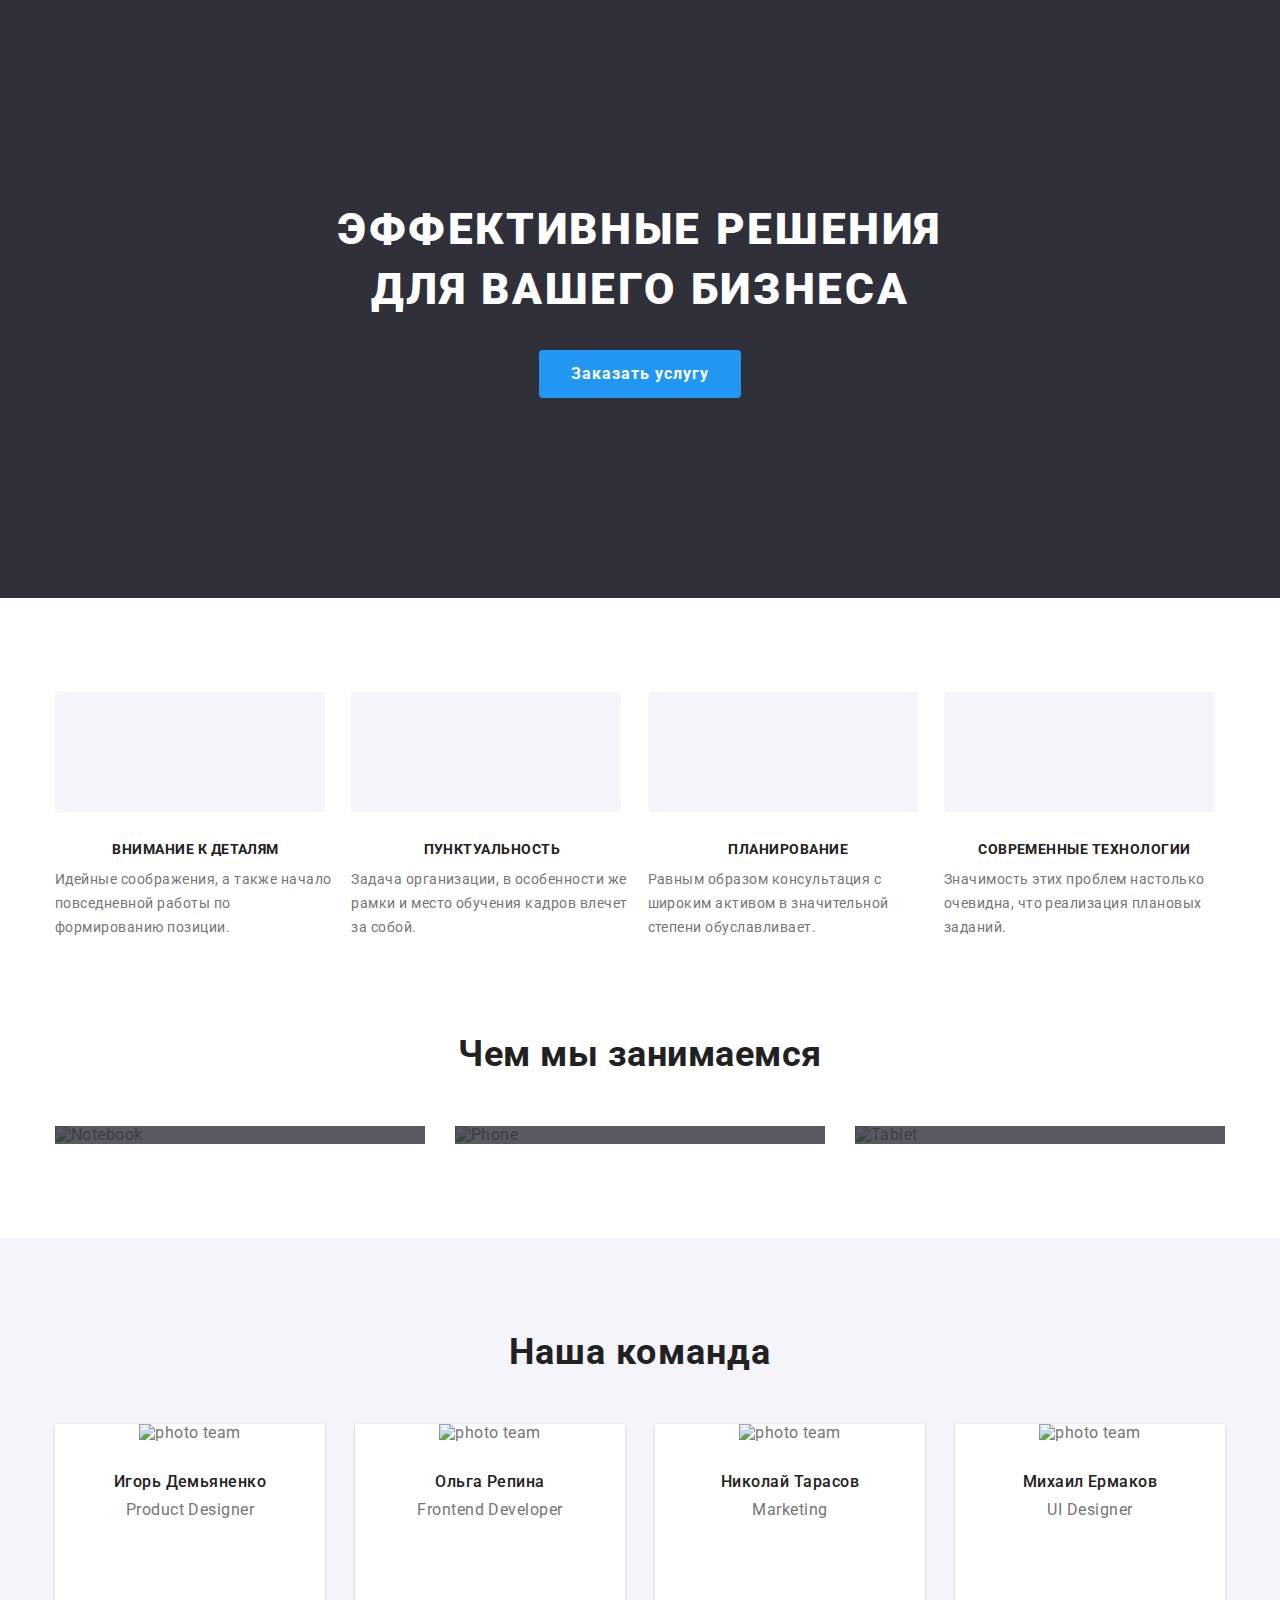
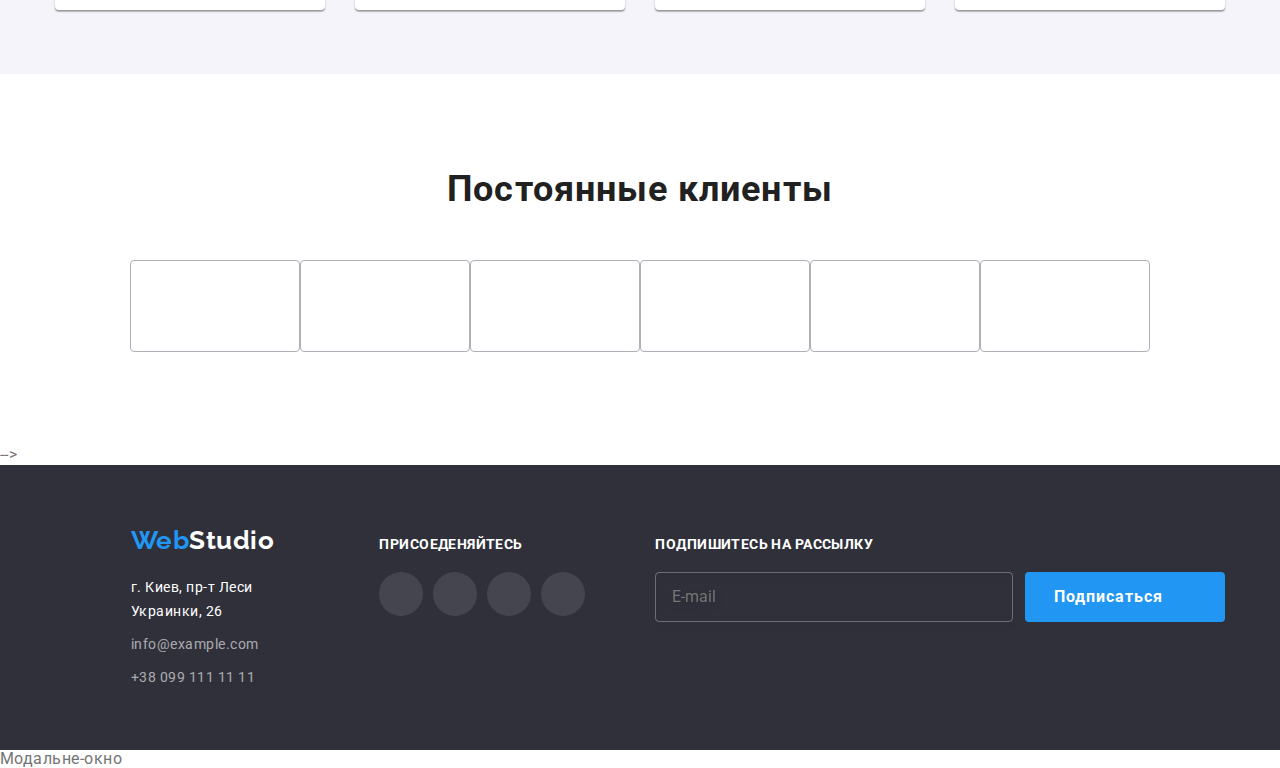
==== commit df387c00: "Edit" ====
--- a/index.html
+++ b/index.html
@@ -16,7 +16,7 @@
 </head>
 <body>
 <!--Верхняя линия-->
-<header class="header">
+<!-- <header class="header">
 <div class="container flex-header">
     <nav class="navigation flex-header">
         <a href="" class="href navigation__logo"><span class="navigation__web-logo">Web</span><span class="navigation__studio-logo">Studio</span> </a>
@@ -50,13 +50,13 @@
     </ul>
 </div>
 
-<div class="mob-menu is-hidden">
-    <div class="container">
+<div class="mob-menu is-hidden mob-menu__container">
 <button type="button" class="menu-close-btn">
     <svg class="" width="40" height="40">
         <use href="./images/icons.svg#icon-close-mobail-menu"></use>
     </svg>
 </button>
+
 <ul class="mob-menu__list">
     <li class="mob-menu__item">
         <a href="" class="mob-menu-href activ"> Студия</a>
@@ -68,6 +68,8 @@
         <a href="" class="mob-menu-href">Контакты</a>
     </li>
 </ul>
+
+<div">
 <ul class="mob-menu__contact-list">
     <li class="">
         <a class="mob-menu__contact" href="mailto:info@devstudio.com">
@@ -198,7 +200,7 @@
                 ./images/team/team_img1.jpg 1x, 
                 ./images/team/team_img1-2x.jpg 2x" 
                 media="(min-width:320px)" />
-            <img src="./images/team/team_img1.jpg" alt="photo team" width="270">
+            <img src="./images/team/team_img1.jpg" alt="photo team">
             </picture>
             <div class="team-pdg">
                 <h3 class="title-text--color">Игорь Демьяненко</h3>
@@ -249,7 +251,7 @@
                         ./images/team/team_img2.jpg 1x, 
                         ./images/team/team_img2-2x.jpg 2x" 
                         media="(min-width:320px)" />
-                <img src="./images/team/team_img2.jpg" alt="photo team" width="270">
+                <img src="./images/team/team_img2.jpg" alt="photo team">
             </picture>
             <div class="team-pdg">
                 <h3 class="title-text--color">Ольга Репина</h3>
@@ -300,7 +302,7 @@
                         ./images/team/team_img3.jpg 1x, 
                         ./images/team/team_img3-2x.jpg 2x" 
                         media="(min-width:320px)" />
-                <img src="./images/team/team_img3.jpg" alt="photo team" width="270">
+                <img src="./images/team/team_img3.jpg" alt="photo team">
             </picture>
             <div class="team-pdg">
                 <h3 class="title-text--color">Николай Тарасов</h3>
@@ -354,7 +356,7 @@
             ./images/team/team_img4-2x.jpg 2x" 
             media="(min-width:320px)" 
             />
-            <img src="./images/team/team_img4.jpg" alt="photo team" width="270">
+            <img src="./images/team/team_img4.jpg" alt="photo team">
             </picture>
             <div class="team-pdg">
             <h3 class="title-text--color">Михаил Ермаков</h3>
@@ -445,11 +447,11 @@
     </ul>
 </div>
 </section>
-</main>
+</main> -->
 
 <!--Подвал-->
-<footer class="footer container ">
-<div class=" footer-icon">
+<footer class="footer ">
+<div class=" footer-icon container">
     <div class="footer-icon-adres">
         <a href="" class="logo-footer"><span class="footer__web-logo">Web</span><span class="studio-footer">Studio</span> </a>
         <address class="footer-adres">
@@ -515,7 +517,7 @@
 </footer>
 
 
-<!-- Модальне-окно -->
+Модальне-окно
 <div class="backdrop is-hidden" data-modal>
     <div class="modal">
         <button type="button" class="modal-close-btn" data-modal-close>
@@ -564,8 +566,7 @@
                     name="user-comit" 
                     id="user-comit" 
                     placeholder="Введите текст"
-                    class="comit-text">
-                    </textarea>
+                    class="comit-text"></textarea>
             </div>
             <div class="checkbox">
                 <input 
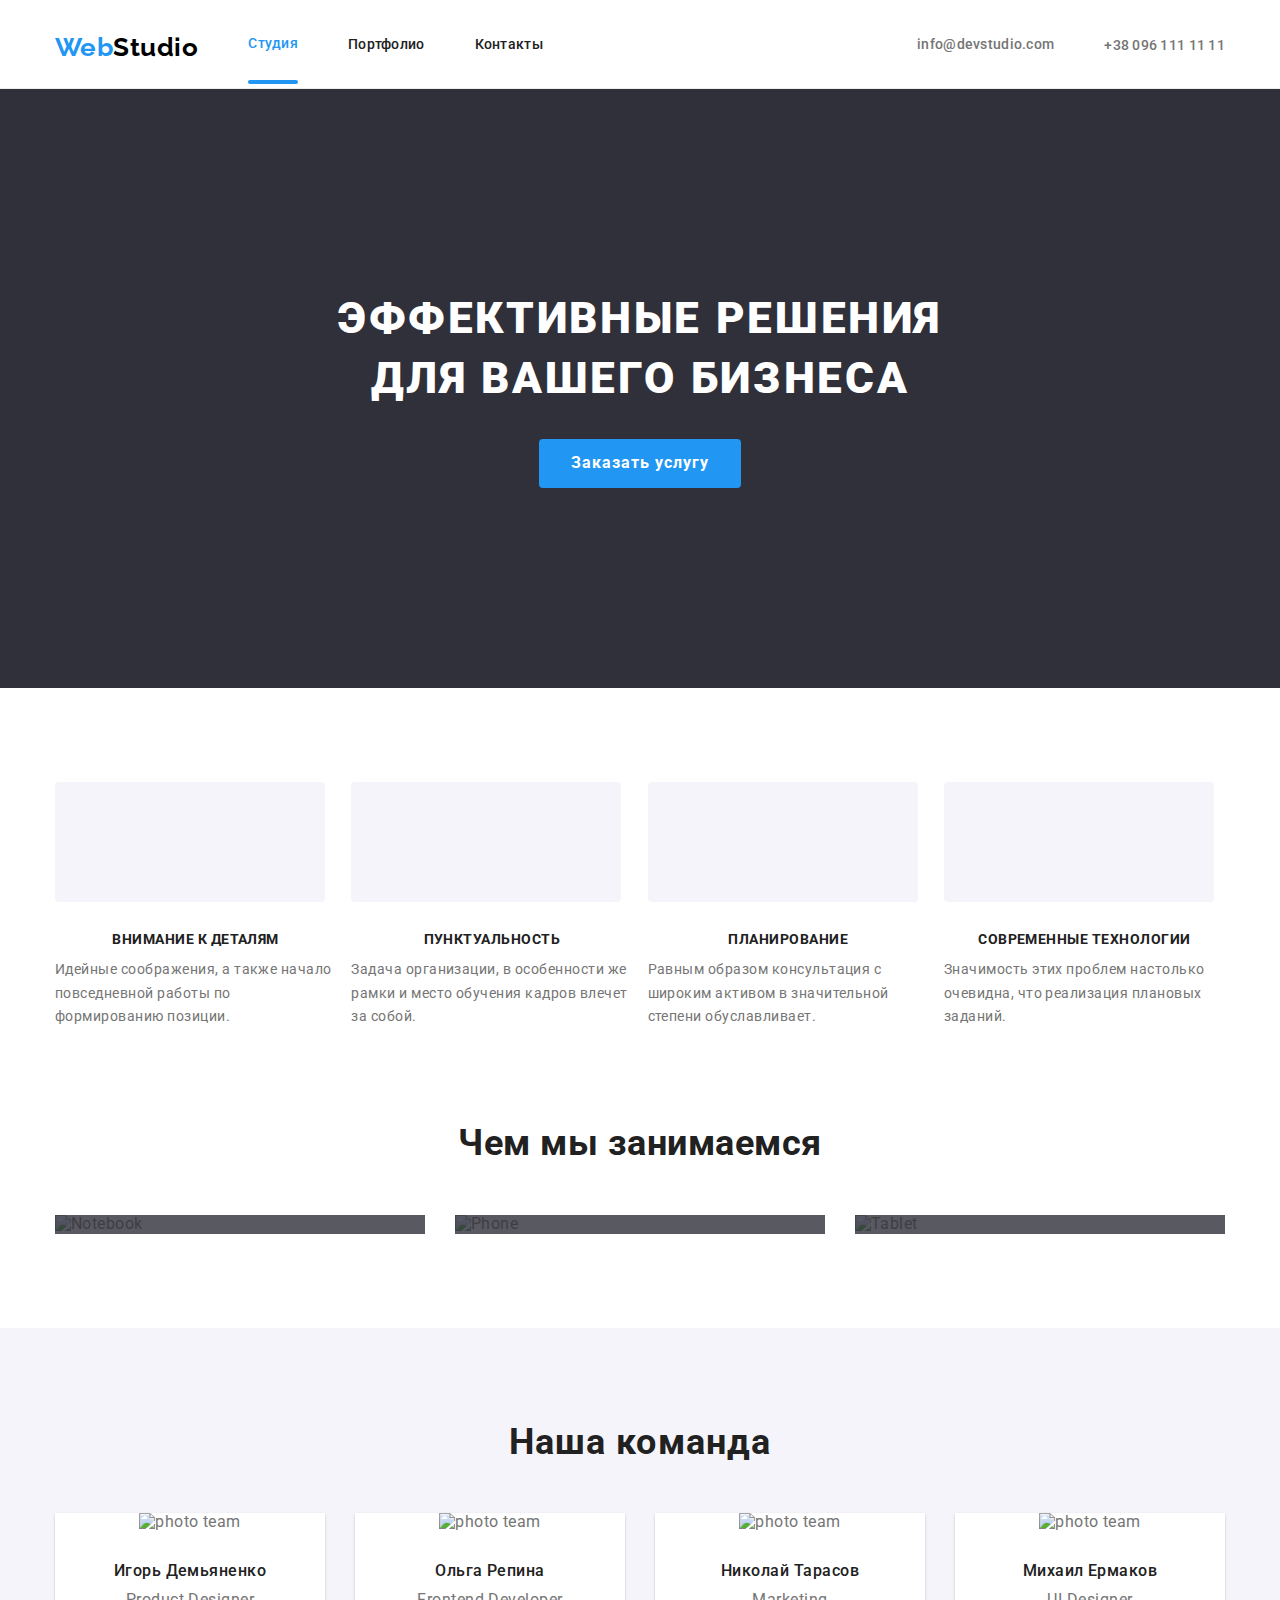
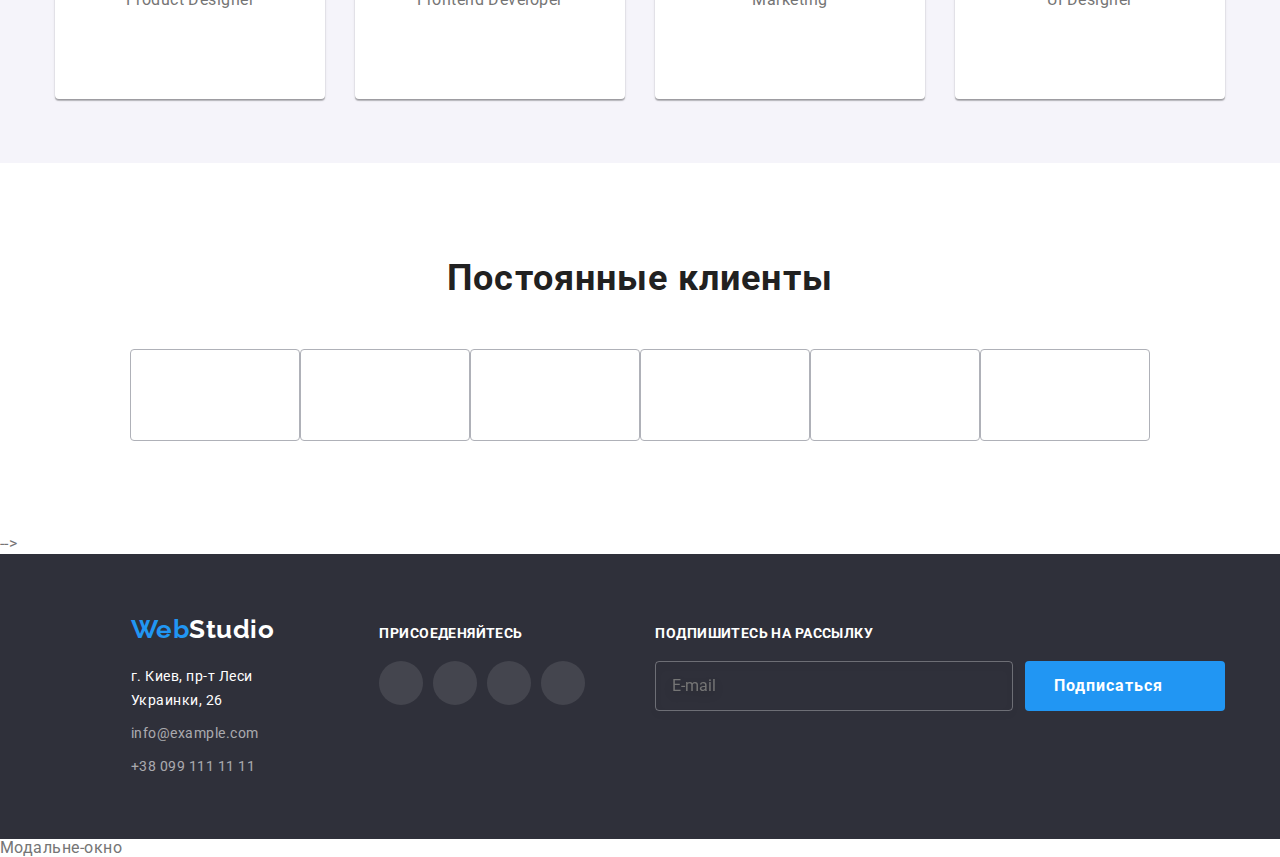
==== commit ba318dce: "fix" ====
--- a/index.html
+++ b/index.html
@@ -16,7 +16,7 @@
 </head>
 <body>
 <!--Верхняя линия-->
-<!-- <header class="header">
+<header class="header">
 <div class="container flex-header">
     <nav class="navigation flex-header">
         <a href="" class="href navigation__logo"><span class="navigation__web-logo">Web</span><span class="navigation__studio-logo">Studio</span> </a>
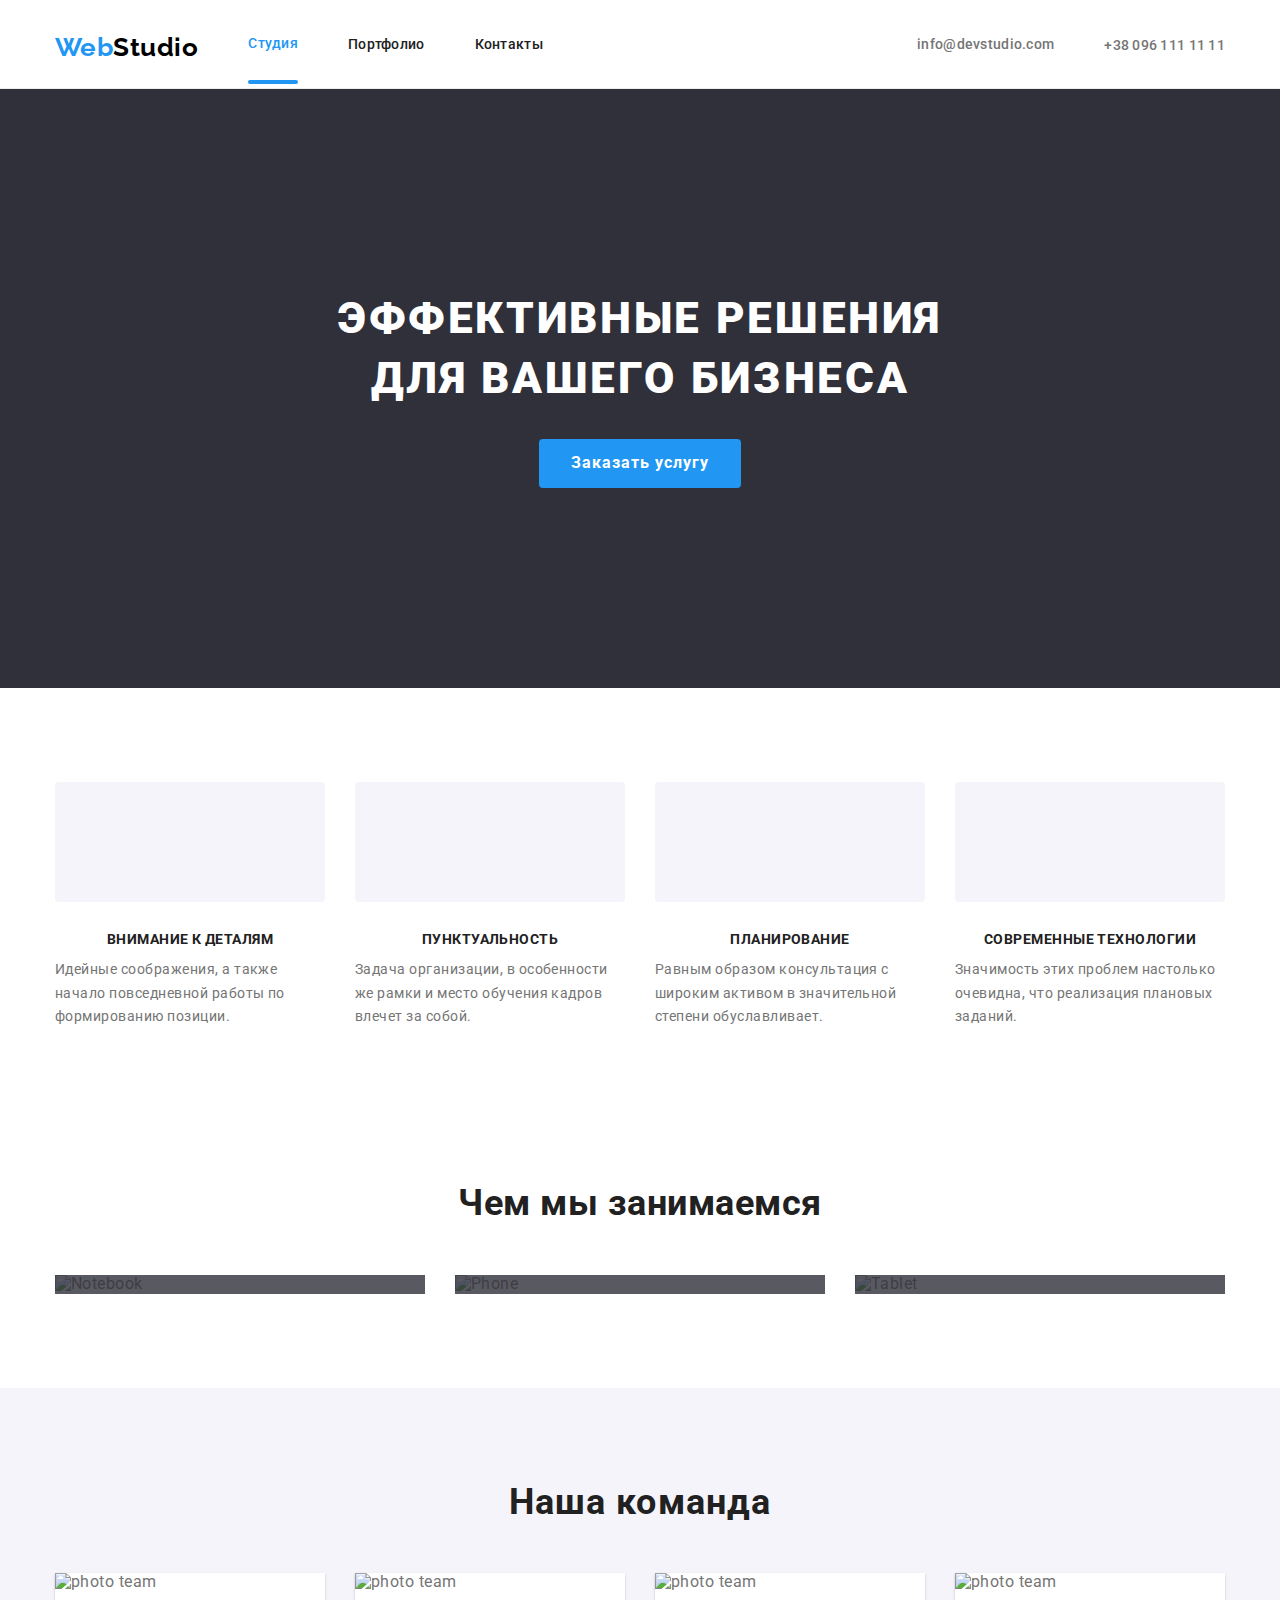
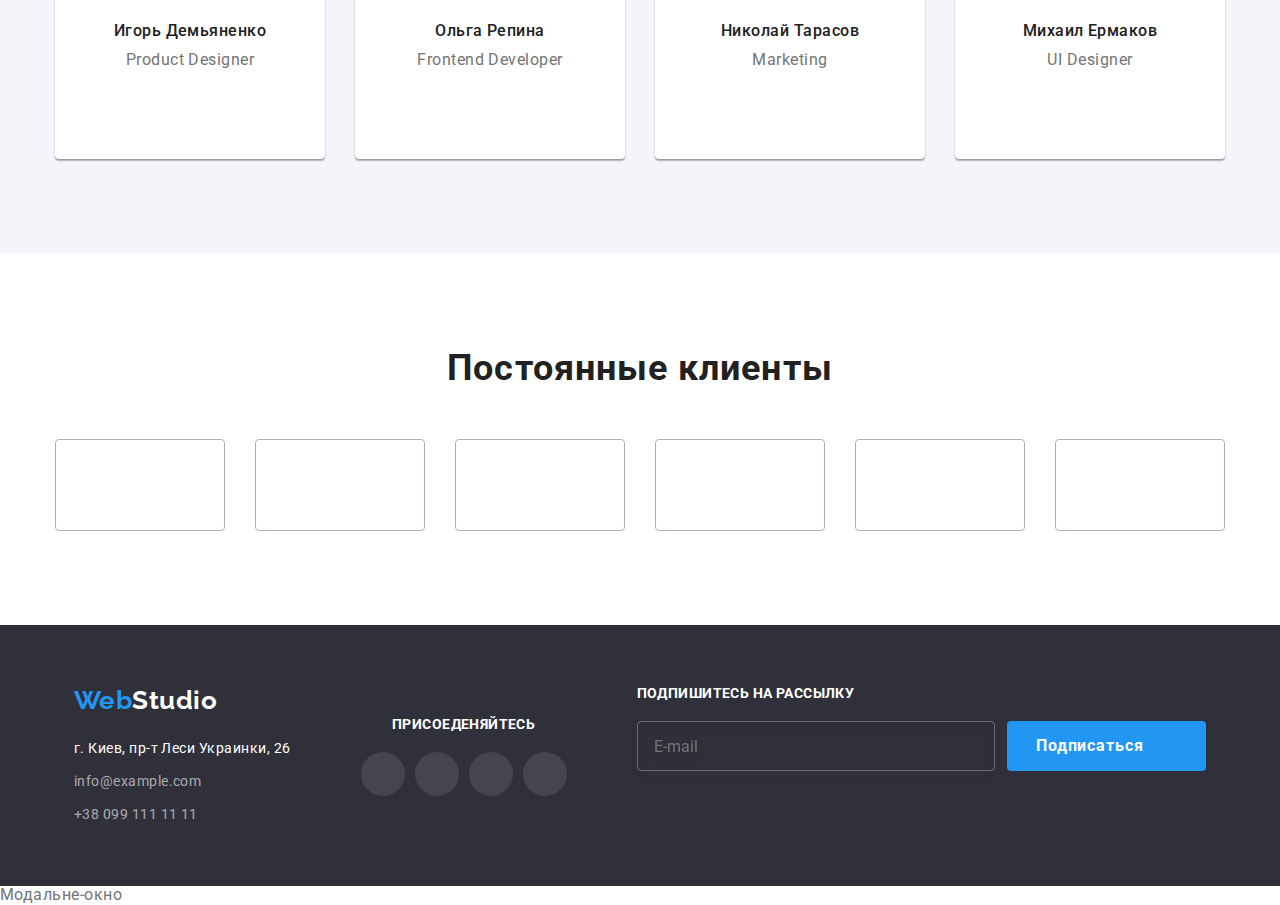
==== commit 981bc5b0: "edit" ====
--- a/index.html
+++ b/index.html
@@ -447,7 +447,7 @@
     </ul>
 </div>
 </section>
-</main> -->
+</main> 
 
 <!--Подвал-->
 <footer class="footer ">
--- a/css/main.css
+++ b/css/main.css
@@ -101,22 +101,22 @@
 }
 @media screen and (min-width: 480px) {
   .container {
-    max-width: 480px;
+    width: 480px;
   }
 }
 @media screen and (min-width: 768px) {
   .container {
-    max-width: 768px;
+    width: 768px;
   }
 }
 @media screen and (min-width: 1200px) {
   .container {
-    max-width: 1200px;
+    width: 1200px;
   }
 }
 
 .navigation {
-  margin-right: 50px;
+  margin-right: 84px;
   background-color: #FFFFFF;
 }
 .navigation .link {
@@ -350,6 +350,7 @@
 /* ---------------Особенности--------------- */
 .specifics {
   padding-top: 60px;
+  padding-bottom: 60px;
 }
 .specifics h3 {
   font-weight: 700;
@@ -391,14 +392,13 @@
 }
 
 .specifics__list {
-  margin-bottom: -15px;
+  margin-bottom: -30px;
 }
 @media screen and (min-width: 768px) {
   .specifics__list {
     display: flex;
     flex-wrap: wrap;
-    justify-content: center;
-    margin-left: -15px;
+    margin-left: -30px;
   }
 }
 @media screen and (min-width: 1200px) {
@@ -413,17 +413,10 @@
 }
 @media screen and (min-width: 768px) {
   .specifics__element {
-    width: calc(50% - 15px);
-    margin-left: 15px;
-    margin-bottom: 15px;
-  }
-}
-@media screen and (min-width: 1200px) {
-  .specifics__element {
-    width: calc(25% - 15px);
-  }
-}
-
+    flex-basis: calc(50% - 30px);
+    margin-left: 30px;
+  }
+}
 .section-work {
   padding-top: 94px;
   padding-bottom: 94px;
@@ -575,30 +568,27 @@
   .flex-team {
     display: flex;
     flex-wrap: wrap;
-    margin-right: -30px;
-  }
-}
+  }
+}
+@media screen and (min-width: 768px) {
+  .flex-team {
+    margin-left: -30px;
+  }
+}
+
 .developers {
   width: 100%;
   margin-bottom: 30px;
-  display: flex;
-  flex-wrap: wrap;
-  justify-content: center;
-}
-@media screen and (min-width: 480px) {
+}
+@media screen and (min-width: 768px) {
   .developers {
-    display: flex;
-    width: calc(50% - 30px);
-    margin-right: 30px;
+    flex-basis: calc(50% - 30px);
+    margin-left: 30px;
   }
 }
 @media screen and (min-width: 1200px) {
   .developers {
-    width: calc(25% - 30px);
-    margin-bottom: 0;
-  }
-  .developers:last-child {
-    margin-right: 0;
+    flex-basis: calc(25% - 30px);
   }
 }
 
@@ -632,6 +622,7 @@
   flex-wrap: wrap;
   justify-content: center;
   margin-bottom: -30px;
+  margin-left: -30px;
 }
 @media screen and (min-width: 450px) {
   .client-list {
@@ -641,6 +632,18 @@
 
 .client-link {
   margin-bottom: 30px;
+  margin-left: 30px;
+  flex-basis: calc(50% - 30px);
+}
+@media screen and (min-width: 768px) {
+  .client-link {
+    flex-basis: calc(33.3333333333% - 30px);
+  }
+}
+@media screen and (min-width: 1200px) {
+  .client-link {
+    flex-basis: calc(16.6666666667% - 30px);
+  }
 }
 
 .client-icon {
@@ -652,7 +655,6 @@
 
 .client-href {
   display: flex;
-  width: 170px;
   height: 92px;
   justify-content: center;
   align-items: center;
@@ -672,6 +674,8 @@
 }
 
 .footer {
+  margin-right: auto;
+  margin-left: auto;
   background-color: var(--bcg-color);
   padding-top: 60px;
   padding-bottom: 60px;
@@ -688,6 +692,11 @@
   font-size: 14px;
   line-height: 1.71;
   margin-bottom: 9px;
+}
+@media screen and (max-width: 767px) {
+  .footer-paragraph {
+    text-align: center;
+  }
 }
 
 .footer-href {
@@ -702,7 +711,7 @@
   transition-duration: 250ms;
   transition-timing-function: cubic-bezier(0.4, 0, 0.2, 1);
 }
-@media screen and (max-width: 450px) {
+@media screen and (max-width: 767px) {
   .footer-href {
     text-align: center;
     display: block;
@@ -731,21 +740,25 @@
   line-height: 1.2;
   text-decoration: none;
 }
-@media screen and (max-width: 450px) {
+@media screen and (max-width: 767px) {
   .logo-footer {
     text-align: center;
   }
 }
 
 .studio-footer {
-  color: #FFFFFF;
+  color: #ffffff;
 }
 
 .footer-icon {
   display: flex;
-  align-items: baseline;
-}
-@media screen and (max-width: 450px) {
+}
+@media screen and (min-width: 450px) and (max-width: 767px) {
+  .footer-icon {
+    flex-direction: column;
+  }
+}
+@media screen and (max-width: 767px) {
   .footer-icon {
     flex-wrap: wrap;
     justify-content: center;
@@ -756,13 +769,18 @@
     flex-wrap: wrap;
   }
 }
+@media screen and (min-width: 1200px) {
+  .footer-icon {
+    justify-content: center;
+  }
+}
 
 .footer-icon-adres {
   display: flex;
   justify-content: center;
   flex-direction: column;
 }
-@media screen and (max-width: 450px) {
+@media screen and (max-width: 767px) {
   .footer-icon-adres {
     margin-bottom: 60px;
   }
@@ -770,7 +788,6 @@
 @media screen and (min-width: 768px) {
   .footer-icon-adres {
     margin-right: auto;
-    margin-left: 76px;
   }
 }
 @media screen and (min-width: 1200px) {
@@ -783,16 +800,7 @@
   display: flex;
   justify-content: center;
   flex-direction: column;
-}
-@media screen and (max-width: 450px) {
-  .footer-icon-party {
-    margin-bottom: 60px;
-  }
-}
-@media screen and (min-width: 768px) {
-  .footer-icon-party {
-    margin-right: 89px;
-  }
+  align-items: center;
 }
 @media screen and (min-width: 1200px) {
   .footer-icon-party {
@@ -882,21 +890,29 @@
   flex-wrap: wrap;
   margin-bottom: 40px;
 }
-@media screen and (min-width: 480px) {
+@media screen and (min-width: 768px) {
   .flex-filtr {
     justify-content: center;
+  }
+}
+@media screen and (min-width: 768px) {
+  .flex-filtr {
     margin-bottom: 30px;
-  }
-}
-@media screen and (min-width: 480px) {
-  .flex-filtr {
-    margin-bottom: 34px;
   }
 }
 
 .filtr-element {
   margin-right: 8px;
   margin-bottom: 15px;
+}
+@media screen and (min-width: 768px) {
+  .filtr-element {
+    margin-bottom: 0;
+  }
+}
+
+.filtr-element:nth-child(n+4) {
+  margin-bottom: 0;
 }
 
 .portfolio {
@@ -950,11 +966,6 @@
   border-right: 1px solid #EEEEEE;
   border-bottom: 1px solid #EEEEEE;
   border-left: 1px solid #EEEEEE;
-}
-@media screen and (min-width: 769px) {
-  .portfolio-pdg {
-    padding: 20px 24px;
-  }
 }
 
 .overlay-text-ptfl {
@@ -992,35 +1003,32 @@
 
 /* ---------------placing-portfolio--------------- */
 .flex-portfolio {
-  display: flex;
-  flex-wrap: wrap;
-  margin-right: -30px;
+  margin-bottom: -30px;
+}
+@media screen and (min-width: 768px) {
+  .flex-portfolio {
+    display: flex;
+    flex-wrap: wrap;
+    margin-left: -30px;
+  }
 }
 
 .prtf-element {
   width: 100%;
   margin-bottom: 30px;
-  position: relative;
   display: flex;
   justify-content: center;
-  align-items: center;
-}
-@media screen and (min-width: 480px) {
+}
+@media screen and (min-width: 768px) {
   .prtf-element {
-    justify-content: center;
-  }
-}
-@media screen and (min-width: 480px) {
+    flex-basis: calc(50% - 30px);
+    margin-left: 30px;
+  }
+}
+@media screen and (min-width: 1200px) {
   .prtf-element {
-    display: flex;
-    width: calc(50% - 30px);
-    margin-right: 30px;
-  }
-}
-@media screen and (min-width: 1200px) {
-  .prtf-element {
-    width: 370px;
-    margin-right: 30px;
+    flex-basis: calc(33.3333333333% - 30px);
+    margin-left: 30px;
     margin-bottom: 30px;
   }
 }
@@ -1471,4 +1479,12 @@
 
 .is-hidden .mob-menu {
   ransform: translate(-50%, -50%) scale(1);
+}
+
+.mob-menu__container {
+  padding-left: 15px;
+  padding-right: 15px;
+  display: flex;
+  flex-direction: column;
+  justify-content: space-between;
 }/*# sourceMappingURL=main.css.map */